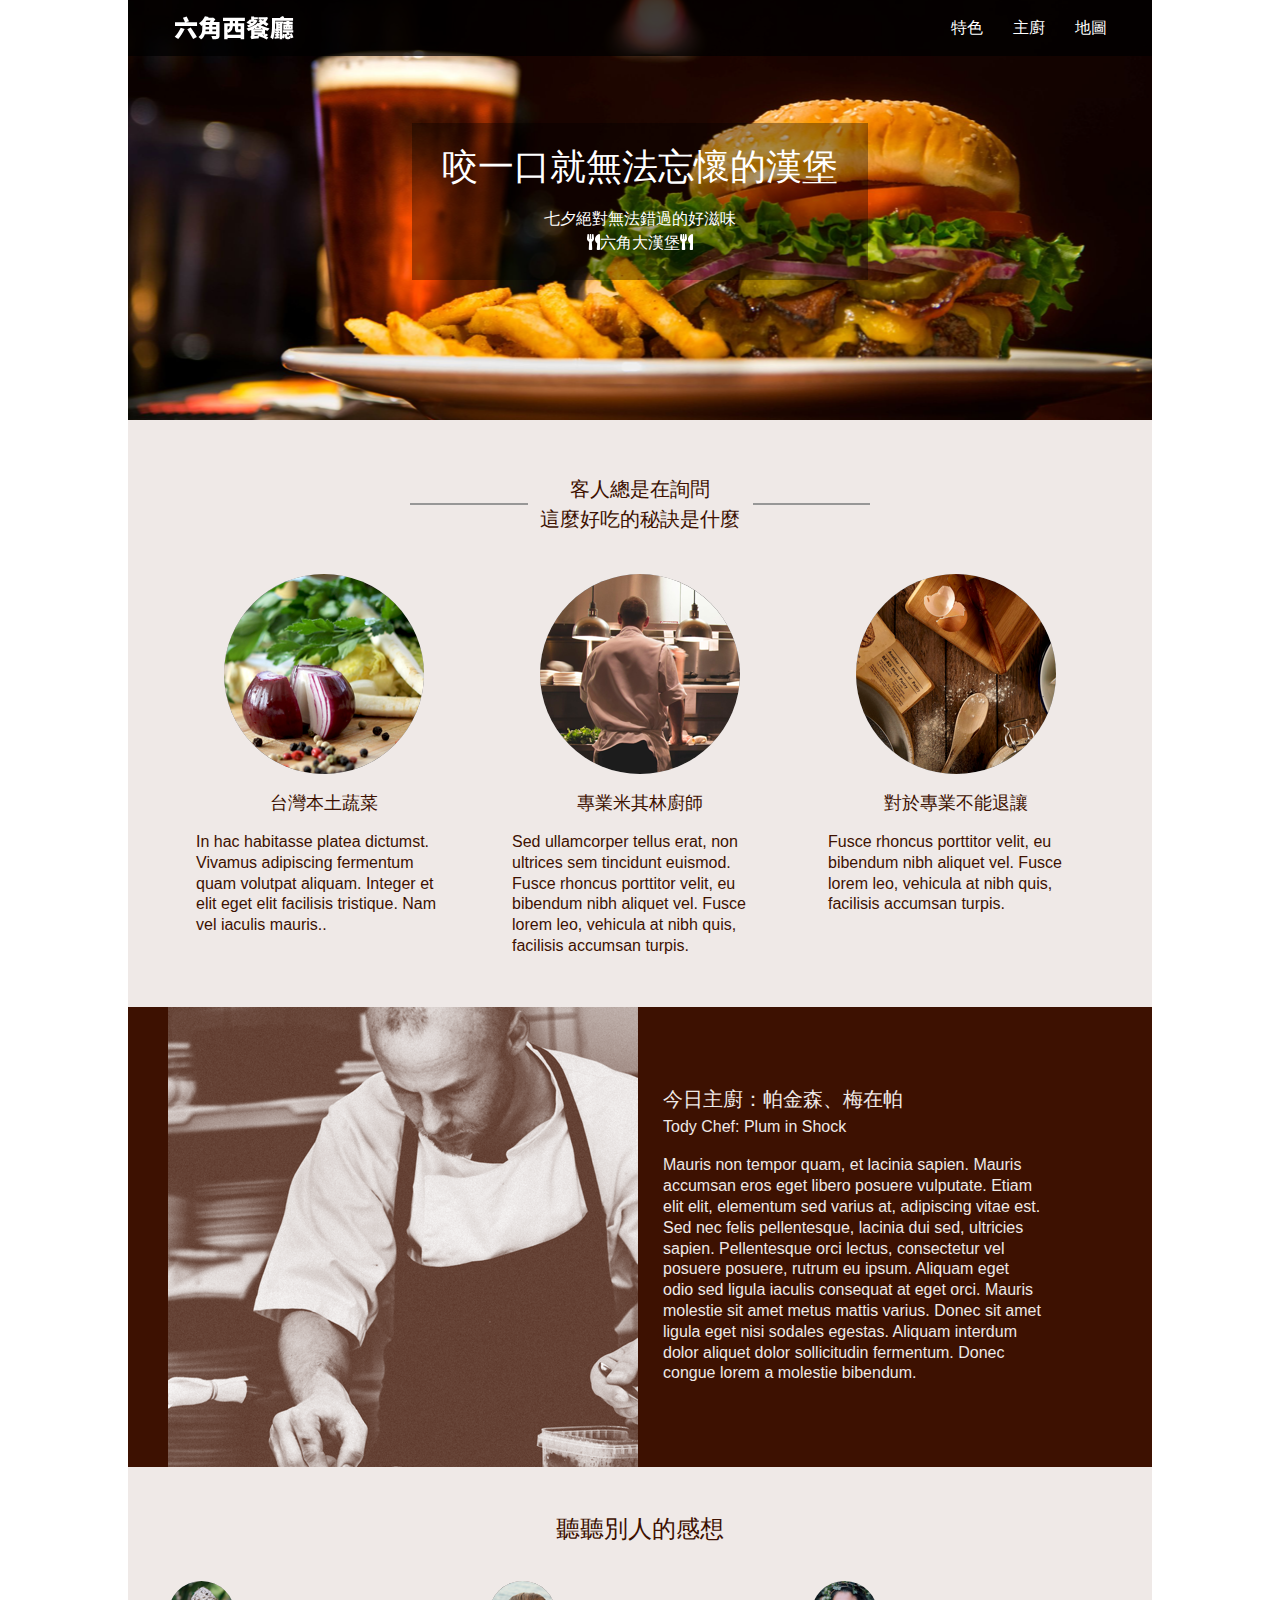
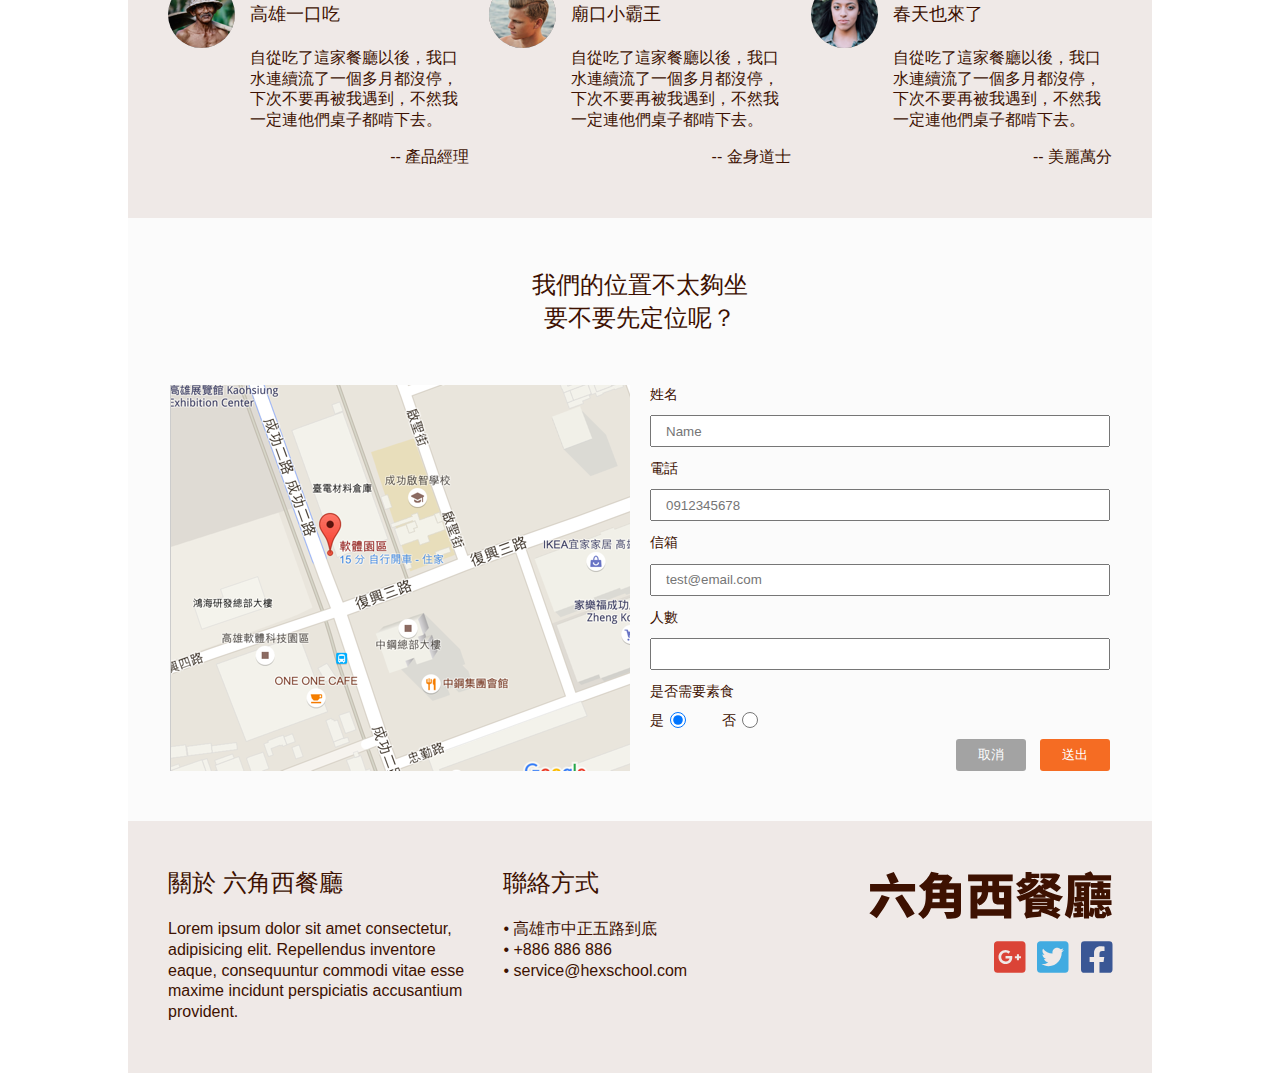
==== index.html @ df0e98da "update index(PC.ver and Tablet.ver)" ====
<!DOCTYPE html>
<html lang="en">
<head>
    <meta charset="UTF-8">
    <meta http-equiv="X-UA-Compatible" content="IE=edge">
    <meta name="viewport" content="width=device-width, initial-scale=1.0">
    <title>六角西餐廳(RWD work)</title>
    <link rel="stylesheet" href="css/all.css">
    <script src="js/all.min.js"></script>
    <script src="js/jquery-3.1.1.min.js"></script>
    <script src="js/all.js"></script>
</head>
<body>
    <div class="wrap">
        <div class="header">
            <div class="nav">
                <h1 class="logo"><a href="#">六角西餐廳</a></h1>
                <ul class="menu">
                    <li><a href="#f">特色</a></li>
                    <li><a href="#c">主廚</a></li>
                    <li><a href="#m">地圖</a></li>
                </ul>
                <a class="showmenu" href="#"><i class="fas fa-bars"></i></a>
            </div>
            <div class="contain">
                <div>
                    <h2>咬一口就無法忘懷的漢堡</h2>
                    <p>
                        七夕絕對無法錯過的好滋味<br>
                        <i class="fas fa-utensils"></i>六角大漢堡<i class="fas fa-utensils"></i>
                    </p>
                </div>
            </div>
        </div>
        <div class="main">
            <div id="f" class="feature">
                <hr class="hr_l">
                <hr class="hr_s">
                <h3>客人總是在詢問<br>這麼好吃的秘訣是什麼</h3>
                <ul>
                    <li>
                        <img src="images/feature_1.png" alt="台灣本土蔬菜">
                        <h4>台灣本土蔬菜</h4>
                        <p>In hac habitasse platea dictumst. Vivamus adipiscing fermentum quam volutpat aliquam. Integer et elit eget elit facilisis tristique. Nam vel iaculis mauris..</p>
                    </li>
                    <li>
                        <img src="images/feature_2.png" alt="專業米其林廚師">
                        <h4>專業米其林廚師</h4>
                        <p>Sed ullamcorper tellus erat, non ultrices sem tincidunt euismod. Fusce rhoncus porttitor velit, eu bibendum nibh aliquet vel. Fusce lorem leo, vehicula at nibh quis, facilisis accumsan turpis.</p>
                    </li>
                    <li>
                        <img src="images/feature_3.png" alt="對於專業不能退讓">
                        <h4>對於專業不能退讓</h4>
                        <p>Fusce rhoncus porttitor velit, eu bibendum nibh aliquet vel. Fusce lorem leo, vehicula at nibh quis, facilisis accumsan turpis.</p>
                    </li>
                </ul>
            </div>
            <div id="c" class="chef">
                <div class="chef_pic">
                    chef pic
                    <!-- <img src="images/main_chef_brown.png" alt=""> -->
                </div>
                <div class="chef_intro">
                    <h3>今日主廚：帕金森、梅在帕</h3>
                    <h4>Tody Chef: Plum in Shock</h4>
                    <p>Mauris non tempor quam, et lacinia sapien. Mauris accumsan eros eget libero posuere vulputate. Etiam elit elit, elementum sed varius at, adipiscing vitae est. Sed nec felis pellentesque, lacinia dui sed, ultricies sapien. Pellentesque orci lectus, consectetur vel posuere posuere, rutrum eu ipsum. Aliquam eget odio sed ligula iaculis consequat at eget orci. Mauris molestie sit amet metus mattis varius. Donec sit amet ligula eget nisi sodales egestas. Aliquam interdum dolor aliquet dolor sollicitudin fermentum. Donec congue lorem a molestie bibendum.</p>
                </div>
            </div>
            <div class="customer">
                <h3>聽聽別人的感想</h3>
                <ul>
                    <li>
                        <!-- <div><img src="images/avatar_1.png" alt=""></div> -->
                        <div class="c1">customer1</div>
                        <div class="c_exp">
                            <p>高雄一口吃</p>
                            <p>自從吃了這家餐廳以後，我口水連續流了一個多月都沒停，下次不要再被我遇到，不然我一定連他們桌子都啃下去。</p>
                            <p> -- 產品經理</p>
                        </div>
                    </li>
                    <li>
                        <!-- <div><img src="images/avatar_2.png" alt=""></div> -->
                        <div class="c2">customer1</div>
                        <div class="c_exp">
                            <p>廟口小霸王</p>
                            <p>自從吃了這家餐廳以後，我口水連續流了一個多月都沒停，下次不要再被我遇到，不然我一定連他們桌子都啃下去。</p>
                            <p> -- 金身道士</p>
                        </div>
                    </li>
                    <li>
                        <!-- <div><img src="images/avatar_3.png" alt=""></div> -->
                        <div class="c3">customer1</div>
                        <div class="c_exp">
                            <p>春天也來了</p>
                            <p>自從吃了這家餐廳以後，我口水連續流了一個多月都沒停，下次不要再被我遇到，不然我一定連他們桌子都啃下去。</p>
                            <p> -- 美麗萬分</p>
                        </div>
                    </li>
                </ul>
            </div>
            <div id="m" class="reservation">
                <h3>我們的位置不太夠坐<br>要不要先定位呢？</h3>
                <div>
                    <div class="map">
                        <!-- <img src="images/Map.png" alt="Map"> -->
                    </div>
                    <div class="re_info">
                        <p>姓名</p><input type="text" placeholder="Name">
                        <p>電話</p><input type="tel" placeholder="0912345678">
                        <p>信箱</p><input type="email" placeholder="test@email.com">
                        <p>人數</p><input type="number"> 
                        <p>是否需要素食</p>
                        <div class="y_n">
                            <span>是</span><input type="radio" name="veget" id="y" checked>
                            <span>否</span><input type="radio" name="veget" id="n">
                        </div>
                        <div class="sum">
                            <input class="cancel" type="button" value="取消">
                            <input class="send" type="button" value="送出">
                        </div>
                    </div>
                </div>
                
                
            </div>
        </div>
        <div class="footer">
            <div class="info">
                <div>
                    <h3>關於 六角西餐廳</h3>
                    <p>Lorem ipsum dolor sit amet consectetur, adipisicing elit. Repellendus inventore eaque, consequuntur commodi vitae esse maxime incidunt perspiciatis accusantium provident.</p>
                </div>
                <div>
                    <h3>聯絡方式</h3>
                    <p>
                        •	高雄市中正五路到底<br>
                        •	+886 886 886<br>
                        •	service@hexschool.com
                    </p>
                </div>
            </div>
            <div>
                <h2><a href="#">六角西餐廳</a></h2>
                <ul class="social">
                    <li class="gplus"><a href="#"><i class="fab fa-google-plus-square"></i></a></li>
                    <li class="twitter"><a href="#"><i class="fab fa-twitter-square"></i></a></li>
                    <li class="facebook"><a href="#"><i class="fab fa-facebook-square"></i></a></li>
                </ul>
            </div>
        </div>
    </div>
</body>
</html>
---- css/all.css ----
/* reset css */
/* http://meyerweb.com/eric/tools/css/reset/ 
   v2.0 | 20110126
   License: none (public domain)
*/

html, body, div, span, applet, object, iframe,
h1, h2, h3, h4, h5, h6, p, blockquote, pre,
a, abbr, acronym, address, big, cite, code,
del, dfn, em, img, ins, kbd, q, s, samp,
small, strike, strong, sub, sup, tt, var,
b, u, i, center,
dl, dt, dd, ol, ul, li,
fieldset, form, label, legend,
table, caption, tbody, tfoot, thead, tr, th, td,
article, aside, canvas, details, embed, 
figure, figcaption, footer, header, hgroup, 
menu, nav, output, ruby, section, summary,
time, mark, audio, video {
	margin: 0;
	padding: 0;
	border: 0;
	font-size: 100%;
	font: inherit;
	vertical-align: baseline;
}
/* HTML5 display-role reset for older browsers */
article, aside, details, figcaption, figure, 
footer, header, hgroup, menu, nav, section {
	display: block;
}
body {
	line-height: 1;
}
ol, ul {
	list-style: none;
}
blockquote, q {
	quotes: none;
}
blockquote:before, blockquote:after,
q:before, q:after {
	content: '';
	content: none;
}
table {
	border-collapse: collapse;
	border-spacing: 0;
}
a{
	text-decoration: none;
}
/* rwd img css，可當作是 CSS Reset 其中一個 */

img{
  max-width: 100%;
  height: auto;
}

/* 全域 border box */

*,*::before,*::after{
  box-sizing: border-box;
}
/* .container{
	max-width: 1000px;
	padding-right: 15px;
	padding-left: 15px;
	margin: 0 auto;
} */
.wrap{
    max-width: 1024px;
    margin: 0 auto;
    font-family: Microsoft JhengHei, arial, helvetica, sans-serif;
    font-size: 16px;
    /* font-weight: bold; */
    color: #3D1101;;
}

p{
    line-height: 1.3;
}
/* CSS Reset end */

/* header */
.header{
    height: 420px;
    background: url(../images/header_desktop.png);
    background-position: center center;
    background-repeat: no-repeat;
}
.nav{
    background: rgba(0,0,0,0.75);
    display: flex;
    justify-content: space-between;
    align-items: center;
    padding: 0 30px;
    margin-bottom: 67px;
}

.logo a{
    display: block;
    width: 120px;
    height: 24px;
    margin: 16px;
    background: url(../images/logo_w@svg.svg);
    background-size: contain;
    text-indent: 101%;
    white-space: nowrap;
    overflow: hidden;
}

.menu{
    display: flex;
    /* flex-wrap: wrap; */
}
.menu li a{
    display: block;
    color: #FFFFFF;
    padding: 20px 15px;
}
/* 隱藏下拉式選單 */
.showmenu{
    font-size: 24px;
    padding: 0px 20px;
    display: none;
}
@media (max-width:768px){
    .nav{
        padding: 0;
    }
}

@media (max-width:767px) {
    .menu{
        /* 隱藏選單 */
        max-height: 0px;
        overflow: hidden;
        z-index: 100;
        flex-direction: column;
        text-align: right;
        position: absolute;
        top: 54px;
        left: 0;
        right: 0;
        background: #0a0a0a;
        transition: max-height 1s;
    }
    .menu li{
        border-bottom: 1px dashed #FFFFFF;
    }
    .menu li a:hover{
        background-color: rgba(255,0,0,0.3);
    }
    .menu li a:active{
        background-color: rgba(255,0,0,0.8);
    }
    .showmenu{
        display: block;
        color: #FFFFFF;
    }
    .menu-show .menu{
        max-height: 500px;
    }

}
.contain{
    /* width: 100%; */
    /* height: 366px; */
    display: flex;
    /* flex-wrap: wrap; */
    justify-content: center;
    align-items: center;
    color: #FFFFFF;
    /* background: rgba(0,0,0,0.35); */
    /* margin: 0 auto; */
}
.contain div{
    background: rgba(0,0,0,0.35);
    padding: 20px 30px;
}

.contain h2{
    font-size: 36px;
    padding: 6px 0;
    margin-bottom: 16px;
}
.contain p{
    text-align: center;
    line-height: 1.5;
    /* font-size: 16px; */
    margin-bottom: 5px;
}
/* .contain p img{
    width: 13px;
    height: 16px;
} */


/* main */
html{
    scroll-behavior: smooth;
}

.feature{
    background-color: #efe9e7;
    padding: 50px 0;
}
.feature h3{
    width: 225px;
    font-size: 20px;
    text-align: center;
    line-height: 1.5;
    margin: 0 auto 40px auto;
}
.feature .hr_l{
    background-color: #979797;
    height: 2px;
    border: none;
    position: relative;
    top: 33px;
    width: 460px;
    margin: 0 auto;
}
.feature .hr_s{
    background-color: #efe9e7;
    height: 2px;
    border: none;
    position: relative;
    top: 31px;
    width: 225px;
    margin: 0 auto;
}
.feature ul{
    display: flex;
    justify-content: center;
}

.feature li{
    display: flex;
    flex-wrap: wrap;
    justify-content: center;
    align-content: flex-start;
    max-width: 25%;
    /* height: 380px; */
    margin: 0 30px;
}

.feature li img{
    /* width: 200px; */
    /* height: 200px; */
    border-radius: 50%;
    margin-bottom: 20px;
}

.feature h4{
    font-size: 18px;
    margin-bottom: 20px;
}

.chef{
    background-color: #3d1101;
    color: #efe9e7;
    display: flex;
    align-items: center;
    /* justify-content: center; */
    padding: 0 40px;
}
.chef_pic{
    background-image: url(../images/main_chef_brown.png);
    background-repeat: no-repeat;
    background-position: right;
    /* background-size: contain; */
    /* display: block; */
    /* max-width: 470px; */
    width: 470px;
    height: 460px;
    margin-right: 25px;
    text-indent: 101%;
    white-space: nowrap;
    overflow: hidden;
}

.chef_intro{
    display: flex;
    flex-wrap: wrap;
    /* justify-content: center; */
    align-content: center;
    /* margin-right: 40px; */
    width: 380px;
    /* padding: 80px 0 80px 30px; */
}

.chef h3{
    font-size: 20px;
    margin-bottom: 10px;
}
.chef h4{
    margin-bottom: 20px;
}

@media (max-width:768px) {
    .chef{
        padding: 0 30px 0 10px;
    }
}

.customer{
    background-color: #efe9e7;
    padding: 50px 30px;
}
.customer h3{
    font-size: 24px;
    text-align: center;
    margin-bottom: 40px;
}
.customer ul{
    display: flex;
    justify-content: center;
}
.customer li{
    display: flex;
    align-items: baseline;
    /* justify-content: center; */
    /* width: 33.33%; */
    /* flex: 1; */
    /* margin-right: 10px; */
    margin: 0 10px;
}

.customer .c1, .customer .c2, .customer .c3{
    background-repeat: no-repeat;
    flex: 0 0;
    flex-basis: 67px;
    line-height: 67px;
    border-radius: 50%;
    text-indent: 101%;
    white-space: nowrap;
    overflow: hidden;
    margin-right: 15px;
}
.c1{
    background-image: url(../images/avatar_1.png);
}
.c2{
    background-image: url(../images/avatar_2.png);
}
.c3{
    background-image: url(../images/avatar_3.png);
}

.customer .c_exp{
    flex-grow: 1;
}
.c_exp p:nth-child(1){
    line-height: 67px;
    font-size: 18px;
}
.c_exp p:nth-child(2){
    margin-bottom: 16px;
}
.c_exp p:nth-child(3){
    text-align: right;
}
/* .customer li img{
    border-radius: 50%;
    display: block;
} */

@media (max-width:768px){
    .customer{
        padding: 50px 0;
    }
}

.reservation{
    background-color: rgba(250,250,250,0.7);
    padding: 50px 10px;
}
.reservation h3{
    font-size: 24px;
    text-align: center;
    line-height: 1.4;
    margin-bottom: 50px;
}
.reservation>div{
    display: flex;
    justify-content: center;
    font-size: 14px;
}
.map{
    background-image: url(../images/Map.png);
    background-repeat: no-repeat;
    background-position: left;
    flex-basis: 460px;
    /* width: 460px; */
    height: 386px;
    margin-right: 20px;
    text-indent: 101%;
    white-space: nowrap;
    overflow: hidden;
}
.re_info{
    flex-basis: 460px;
    position: relative;
}
.re_info p{
    margin-bottom: 12px;
}
input[type="text"],input[type="tel"],input[type="email"],input[type="number"]{
    width: 100%;
    height: 32px;
    padding-left: 14px;
    margin-bottom: 12px;
}
.y_n{
    display: flex;
    align-items: center;
}
input[type="radio"]{
    width: 16px;
    height: 16px;
    margin: 0 36px 0 6px;
}
.sum{
    position: absolute;
    bottom: 0;
    right: 0;
    text-align: right;
}
.sum input{
    width: 70px;
    height: 32px;
    color: #FFFFFF;
    border-radius: 3px;
    border: 0px;
    margin-left: 10px;
}
.sum .cancel{
    background: rgba(0,0,0,0.35);
}
.sum .send{
    background: #F56C23;
}
.sum .cancel:active{
    background: rgba(0,0,0,0.7);
}
.sum .send:active{
    background: #d40000;
}





/* footer */
.footer{
    display: flex;
    justify-content: space-between;
    align-items: flex-start;
    background-color: #efe9e7;
    /* height: 50px; */
    padding: 50px 40px;
}

.info{
    display: flex;
    /* justify-content: flex-start; */
}
.info div{
    max-width: 45%;
    margin-right: 20px;
}
.info h3{
    font-size: 24px;
    margin-bottom: 24px;
}


.footer h2 a{
    display: block;
    background-image: url(../images/logo_l@svg.svg);
    width: 243px;
    height: 48px;
    margin-bottom: 20px;
    text-indent: 101%;
    white-space: nowrap;
    overflow: hidden;
}

.social{
    display: flex;
    justify-content: flex-end;
    font-size: 36px;
}

.social a{
    display: block;
}
.social .gplus a{
    color: #DB4437;
    margin-right: 12px;
}
.social .twitter a{
    color: #41abe1;
    margin-right: 12px;
}
.social .facebook a{
    color: #3a5795;
}
@media (max-width:768px){
    .footer{
        padding: 50px 10px;
    }
}
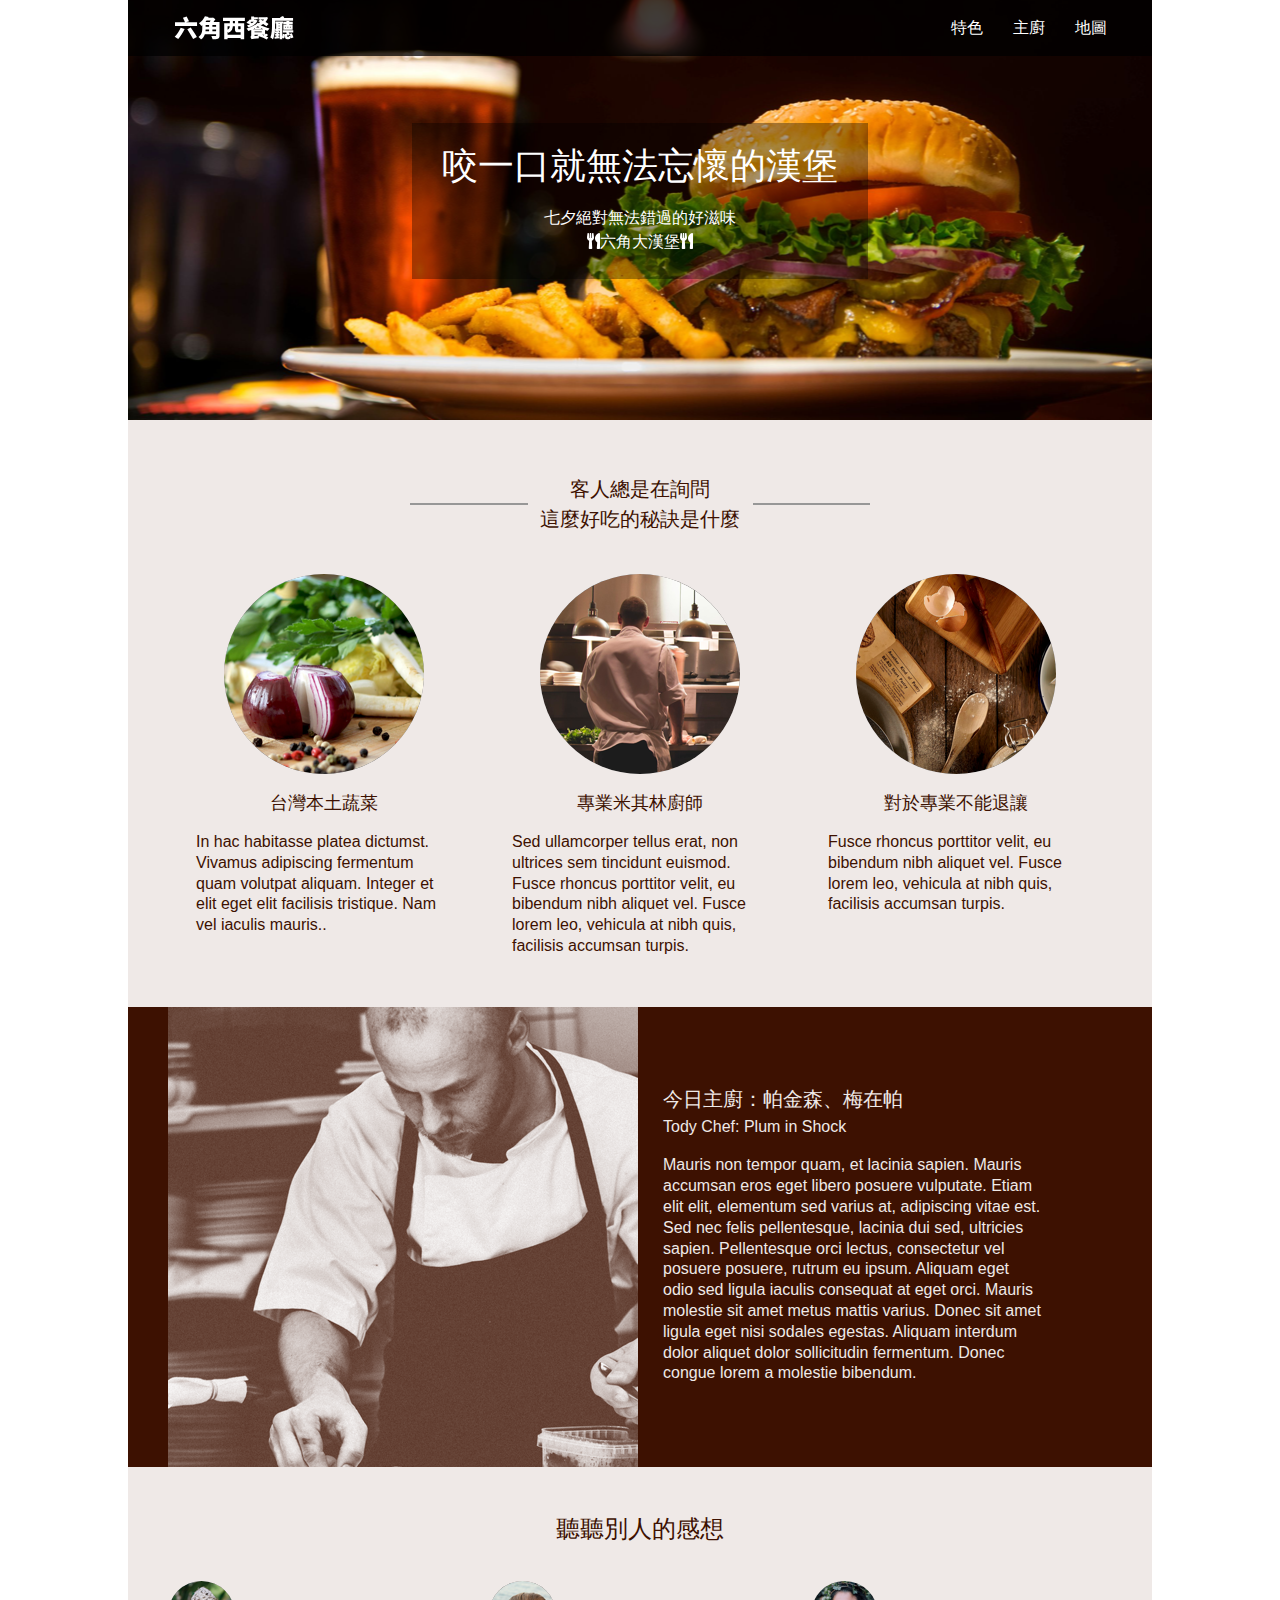
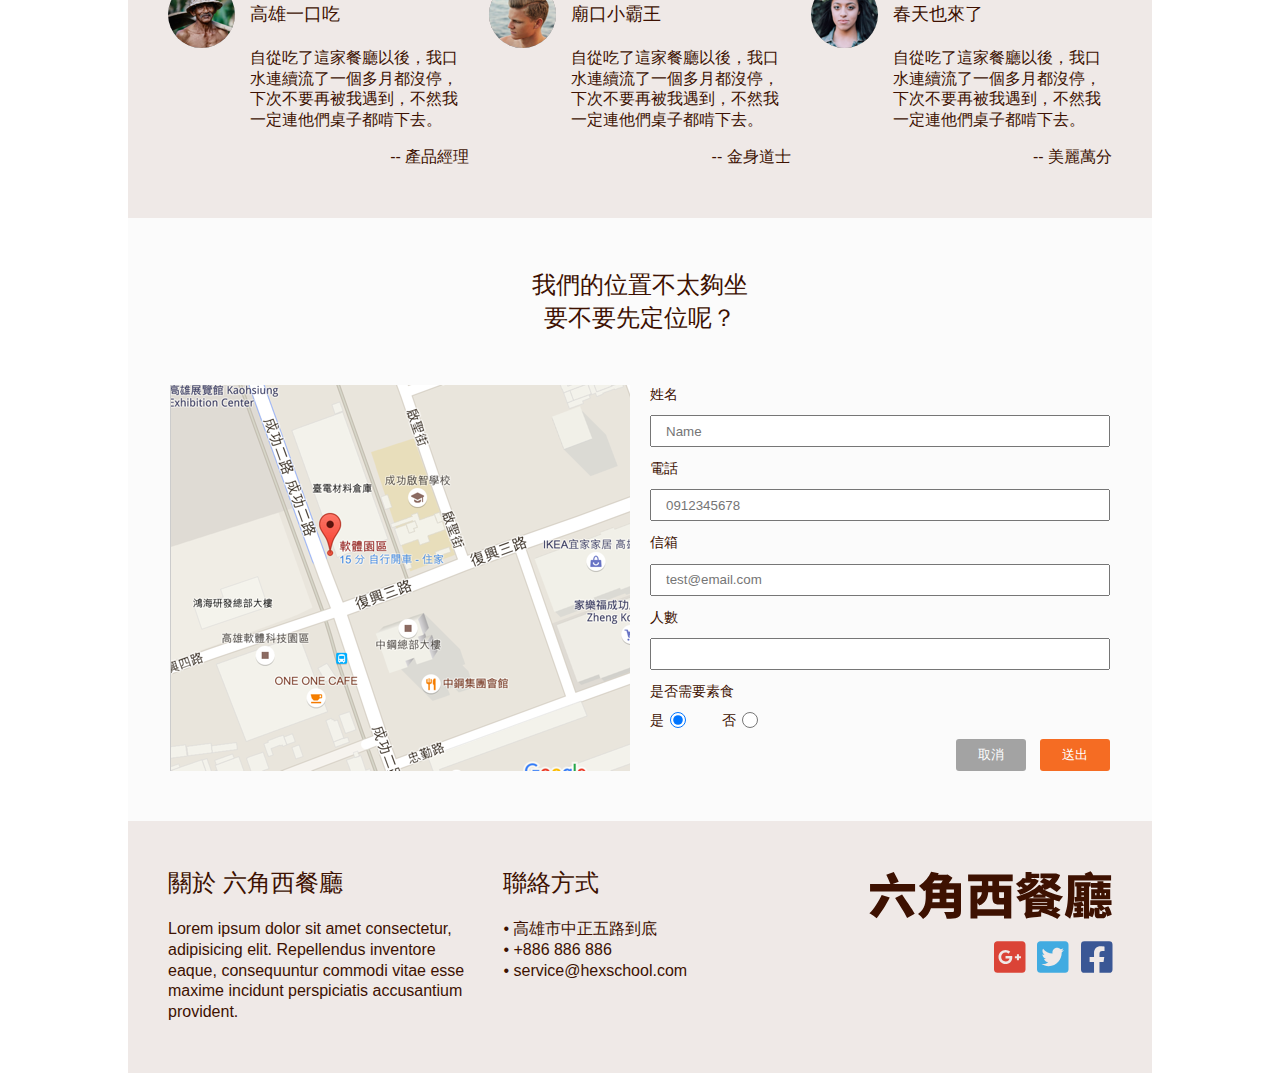
==== commit c19b3a68: "update index(SmartPhone.ver)" ====
--- a/index.html
+++ b/index.html
@@ -20,11 +20,12 @@
                     <li><a href="#c">主廚</a></li>
                     <li><a href="#m">地圖</a></li>
                 </ul>
-                <a class="showmenu" href="#"><i class="fas fa-bars"></i></a>
+                <a class="hamburger" href="#"><i class="fas fa-bars"></i></a>
+                <!-- <i class="fas fa-chevron-down"></i> -->
             </div>
             <div class="contain">
                 <div>
-                    <h2>咬一口就無法忘懷的漢堡</h2>
+                    <h2>咬一口就<br>無法忘懷的漢堡</h2>
                     <p>
                         七夕絕對無法錯過的好滋味<br>
                         <i class="fas fa-utensils"></i>六角大漢堡<i class="fas fa-utensils"></i>
--- a/css/all.css
+++ b/css/all.css
@@ -51,36 +51,29 @@
 	text-decoration: none;
 }
 /* rwd img css，可當作是 CSS Reset 其中一個 */
-
 img{
   max-width: 100%;
   height: auto;
 }
-
 /* 全域 border box */
-
 *,*::before,*::after{
   box-sizing: border-box;
 }
-/* .container{
-	max-width: 1000px;
-	padding-right: 15px;
-	padding-left: 15px;
-	margin: 0 auto;
-} */
+/* reset css end */
+
+
+/* common */
 .wrap{
     max-width: 1024px;
     margin: 0 auto;
     font-family: Microsoft JhengHei, arial, helvetica, sans-serif;
     font-size: 16px;
-    /* font-weight: bold; */
     color: #3D1101;;
 }
-
 p{
     line-height: 1.3;
 }
-/* CSS Reset end */
+
 
 /* header */
 .header{
@@ -112,7 +105,6 @@
 
 .menu{
     display: flex;
-    /* flex-wrap: wrap; */
 }
 .menu li a{
     display: block;
@@ -120,7 +112,7 @@
     padding: 20px 15px;
 }
 /* 隱藏下拉式選單 */
-.showmenu{
+.hamburger{
     font-size: 24px;
     padding: 0px 20px;
     display: none;
@@ -155,7 +147,7 @@
     .menu li a:active{
         background-color: rgba(255,0,0,0.8);
     }
-    .showmenu{
+    .hamburger{
         display: block;
         color: #FFFFFF;
     }
@@ -165,36 +157,50 @@
 
 }
 .contain{
-    /* width: 100%; */
-    /* height: 366px; */
-    display: flex;
-    /* flex-wrap: wrap; */
+    display: flex;
     justify-content: center;
-    align-items: center;
     color: #FFFFFF;
-    /* background: rgba(0,0,0,0.35); */
-    /* margin: 0 auto; */
-}
-.contain div{
+}
+.contain>div{
     background: rgba(0,0,0,0.35);
     padding: 20px 30px;
 }
 
 .contain h2{
     font-size: 36px;
-    padding: 6px 0;
     margin-bottom: 16px;
+    text-align: center;
+    line-height: 1.3;
+}
+.contain h2 br{
+    display: none;
 }
 .contain p{
     text-align: center;
     line-height: 1.5;
-    /* font-size: 16px; */
     margin-bottom: 5px;
 }
-/* .contain p img{
-    width: 13px;
-    height: 16px;
-} */
+
+@media (max-width: 569px) {
+    .header{
+        background: url(../images/header_mobile.png);
+    }
+    .contain>div{
+        padding: 20px 6px;
+        margin: 0 10px;
+    }
+}
+@media (max-width: 450px) {
+    .contain h2 br{
+        display: block;
+    }
+}
+@media (max-width: 320px) {
+    .header{
+        background-position-x: -110px;
+        background-repeat: no-repeat;
+    }
+}
 
 
 /* main */
@@ -207,11 +213,10 @@
     padding: 50px 0;
 }
 .feature h3{
-    width: 225px;
     font-size: 20px;
     text-align: center;
     line-height: 1.5;
-    margin: 0 auto 40px auto;
+    margin-bottom: 40px;
 }
 .feature .hr_l{
     background-color: #979797;
@@ -231,6 +236,7 @@
     width: 225px;
     margin: 0 auto;
 }
+
 .feature ul{
     display: flex;
     justify-content: center;
@@ -242,13 +248,10 @@
     justify-content: center;
     align-content: flex-start;
     max-width: 25%;
-    /* height: 380px; */
     margin: 0 30px;
 }
 
 .feature li img{
-    /* width: 200px; */
-    /* height: 200px; */
     border-radius: 50%;
     margin-bottom: 20px;
 }
@@ -258,21 +261,38 @@
     margin-bottom: 20px;
 }
 
+@media (max-width: 767px) {
+    .feature h3{
+        margin-bottom: 15px;
+    }
+    .feature hr{
+        display: none;
+    }
+    .feature ul{
+        flex-wrap: wrap;
+    }
+    .feature li{
+        max-width: 100%;
+        flex-direction: column;
+        align-items: center;
+        margin: 15px 30px;
+    }
+    .feature img{
+        width: 200px;
+        height: 200px;
+    };
+}
+
 .chef{
     background-color: #3d1101;
     color: #efe9e7;
     display: flex;
-    align-items: center;
-    /* justify-content: center; */
     padding: 0 40px;
 }
 .chef_pic{
     background-image: url(../images/main_chef_brown.png);
     background-repeat: no-repeat;
     background-position: right;
-    /* background-size: contain; */
-    /* display: block; */
-    /* max-width: 470px; */
     width: 470px;
     height: 460px;
     margin-right: 25px;
@@ -284,11 +304,8 @@
 .chef_intro{
     display: flex;
     flex-wrap: wrap;
-    /* justify-content: center; */
     align-content: center;
-    /* margin-right: 40px; */
     width: 380px;
-    /* padding: 80px 0 80px 30px; */
 }
 
 .chef h3{
@@ -302,6 +319,20 @@
 @media (max-width:768px) {
     .chef{
         padding: 0 30px 0 10px;
+    }
+}
+@media (max-width: 767px) {
+    .chef{
+        flex-wrap: wrap;
+        justify-content: center;
+        padding: 0;
+    }
+    .chef_pic{
+        margin-right: 0;
+    }
+    .chef_intro{
+        width: 100%;
+        padding: 30px;
     }
 }
 
@@ -321,10 +352,6 @@
 .customer li{
     display: flex;
     align-items: baseline;
-    /* justify-content: center; */
-    /* width: 33.33%; */
-    /* flex: 1; */
-    /* margin-right: 10px; */
     margin: 0 10px;
 }
 
@@ -362,14 +389,20 @@
 .c_exp p:nth-child(3){
     text-align: right;
 }
-/* .customer li img{
-    border-radius: 50%;
-    display: block;
-} */
-
 @media (max-width:768px){
     .customer{
         padding: 50px 0;
+    }
+}
+@media (max-width: 767px) {
+    .customer{
+        padding: 50px 0 20px 0;
+    }
+    .customer ul{
+        flex-wrap: wrap;
+    }
+    .customer li{
+        margin-bottom: 30px;
     }
 }
 
@@ -448,24 +481,29 @@
 .sum .send:active{
     background: #d40000;
 }
-
-
-
+@media (max-width: 767px) {
+    .reservation>div{
+        flex-wrap: wrap;
+    }
+    .map{
+        margin-right: 0;
+        margin-bottom: 30px;
+    }
+    .re_info{
+        height: 400px;
+    }
+}
 
 
 /* footer */
 .footer{
     display: flex;
     justify-content: space-between;
-    align-items: flex-start;
     background-color: #efe9e7;
-    /* height: 50px; */
     padding: 50px 40px;
 }
-
 .info{
     display: flex;
-    /* justify-content: flex-start; */
 }
 .info div{
     max-width: 45%;
@@ -475,7 +513,6 @@
     font-size: 24px;
     margin-bottom: 24px;
 }
-
 
 .footer h2 a{
     display: block;
@@ -508,8 +545,26 @@
 .social .facebook a{
     color: #3a5795;
 }
+
 @media (max-width:768px){
     .footer{
         padding: 50px 10px;
     }
+}
+@media (max-width: 767px) {
+    .footer{
+        flex-wrap: wrap;
+        justify-content: flex-end;
+    }
+    .info{
+        flex-wrap: wrap;
+    }
+    .info div{
+        max-width: 100%;
+        margin-right: 0px;
+        margin-bottom: 30px;
+    }
+    .info h3{
+        margin-bottom: 16px;
+    }
 }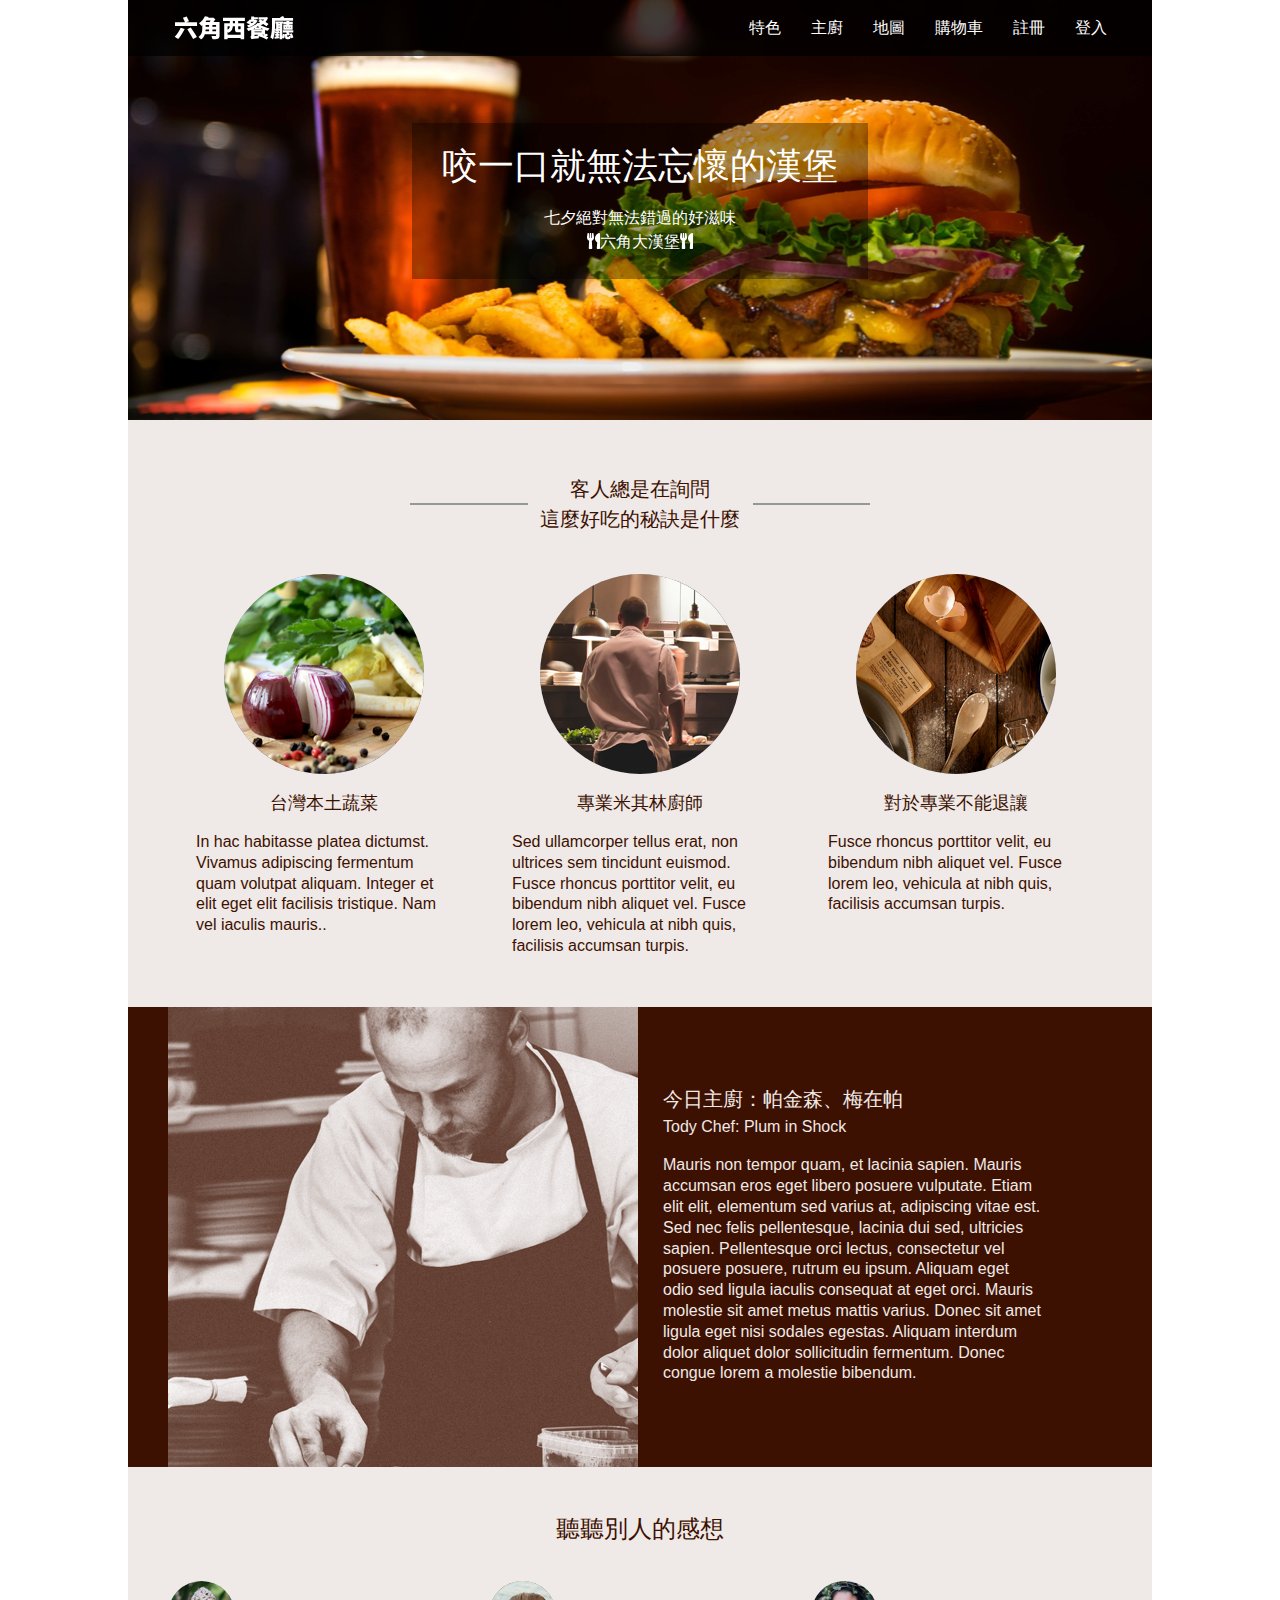
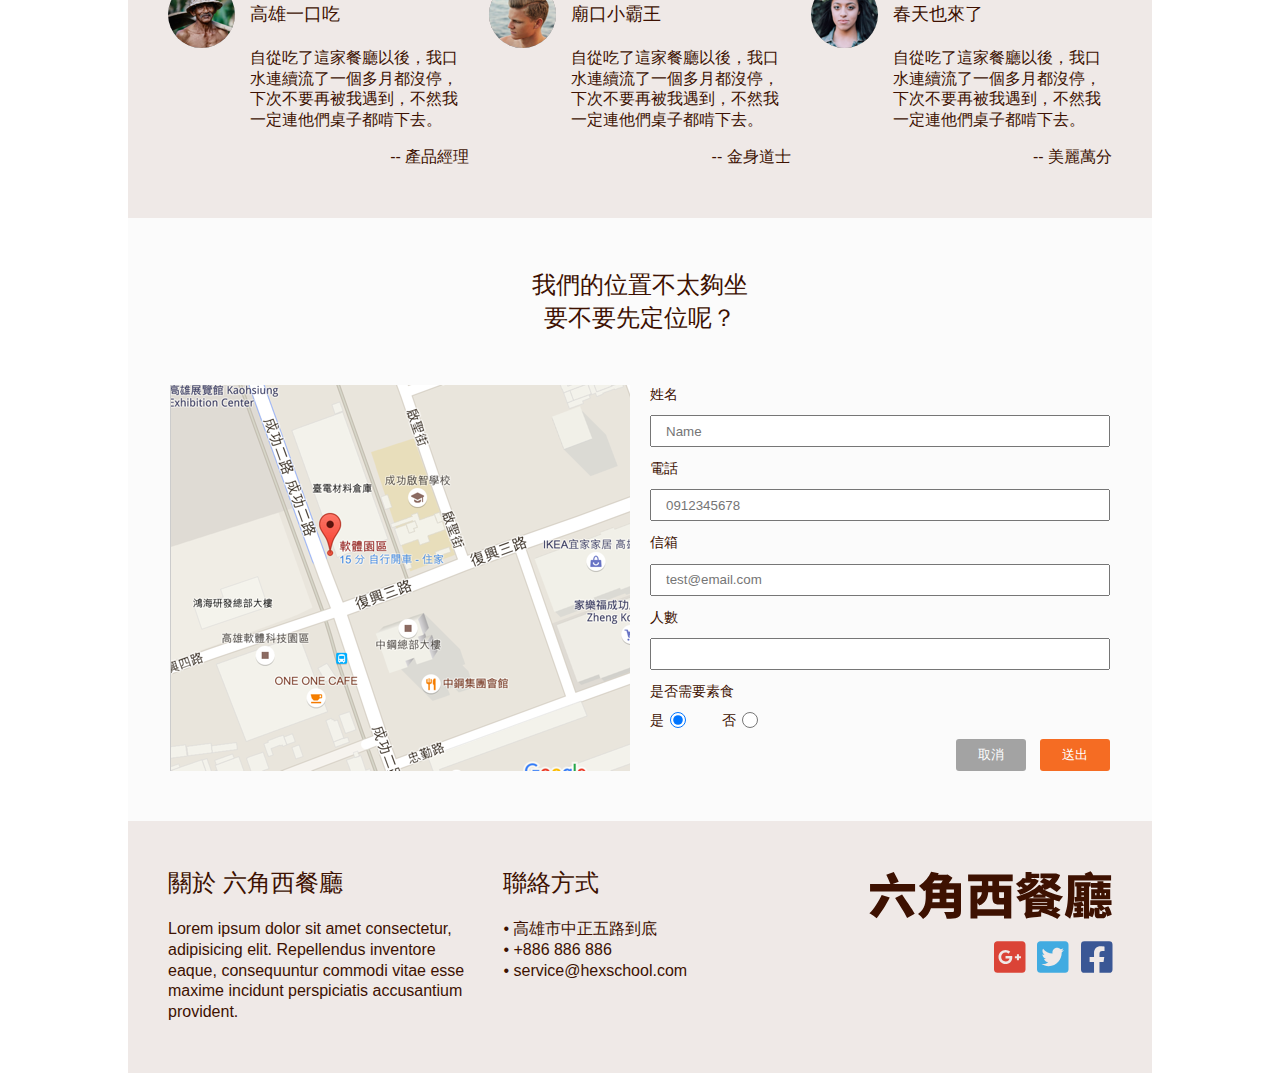
==== commit 52b11732: "add login.html" ====
--- a/index.html
+++ b/index.html
@@ -19,6 +19,9 @@
                     <li><a href="#f">特色</a></li>
                     <li><a href="#c">主廚</a></li>
                     <li><a href="#m">地圖</a></li>
+                    <li><a href="cart.html">購物車</a></li>
+                    <li><a href="register.html">註冊</a></li>
+                    <li><a href="login.html">登入</a></li>
                 </ul>
                 <a class="hamburger" href="#"><i class="fas fa-bars"></i></a>
                 <!-- <i class="fas fa-chevron-down"></i> -->
--- a/css/all.css
+++ b/css/all.css
@@ -440,7 +440,8 @@
 .re_info p{
     margin-bottom: 12px;
 }
-input[type="text"],input[type="tel"],input[type="email"],input[type="number"]{
+.re_info>input[type="text"], .re_info>input[type="tel"],
+.re_info>input[type="email"], .re_info>input[type="number"]{
     width: 100%;
     height: 32px;
     padding-left: 14px;
@@ -450,7 +451,7 @@
     display: flex;
     align-items: center;
 }
-input[type="radio"]{
+.y_n input[type="radio"]{
     width: 16px;
     height: 16px;
     margin: 0 36px 0 6px;
@@ -567,4 +568,82 @@
     .info h3{
         margin-bottom: 16px;
     }
+}
+
+
+.login{
+    background-color: #efe9e7;
+    padding: 50px 0 10px 0;
+    /* margin: 0 auto; */
+}
+.login>h2{
+    background-image: url(../images/logo_l@svg.svg);
+    width: 243px;
+    height: 48px;
+    margin-bottom: 20px;
+    text-indent: 101%;
+    white-space: nowrap;
+    overflow: hidden;
+    margin: 0 auto 5px auto;
+}
+.login>p{
+    font-size: 20px;
+    font-weight: bold;
+    text-align: center;
+    margin-bottom: 35px;
+}
+
+.login>div{
+    width: 300px;
+    margin: 0 auto;
+    border-top: 3px solid #FF5E45;
+    box-shadow: 3px 3px 4px 0px rgba(0,0,0,0.16);
+    padding: 15px;
+    /* margin-bottom: 10px; */
+}
+.login h3{
+    font-size: 18px;
+    font-weight: bold;
+    text-align: center;
+    /* margin-bottom: 16px; */
+}
+.login>div>p{
+    font-size: 16px;
+    line-height: 1.5;
+    margin-top: 15px;
+}
+.login>div>input{
+    width: 100%;
+    height: 32px;
+    padding-left: 10px;
+}
+.login>div>a{
+    display: block;
+    font-size: 14px;
+    color: #FF5E45;
+    margin-bottom: 30px;
+    line-height: 1.3;
+}
+.login_summit{
+    display: flex;
+    justify-content: space-between;
+}
+.login_summit input{
+    width: 125px;
+    height: 32px;
+    color: #FFFFFF;
+    border-radius: 3px;
+    border: 0px;
+}
+.login_summit .login_cancel{
+    background: rgba(0,0,0,0.35);
+}
+.login_summit .login_send{
+    background: #F56C23;
+}
+.login_summit .login_cancel:active{
+    background: rgba(0,0,0,0.7);
+}
+.login_summit .login_send:active{
+    background: #d40000;
 }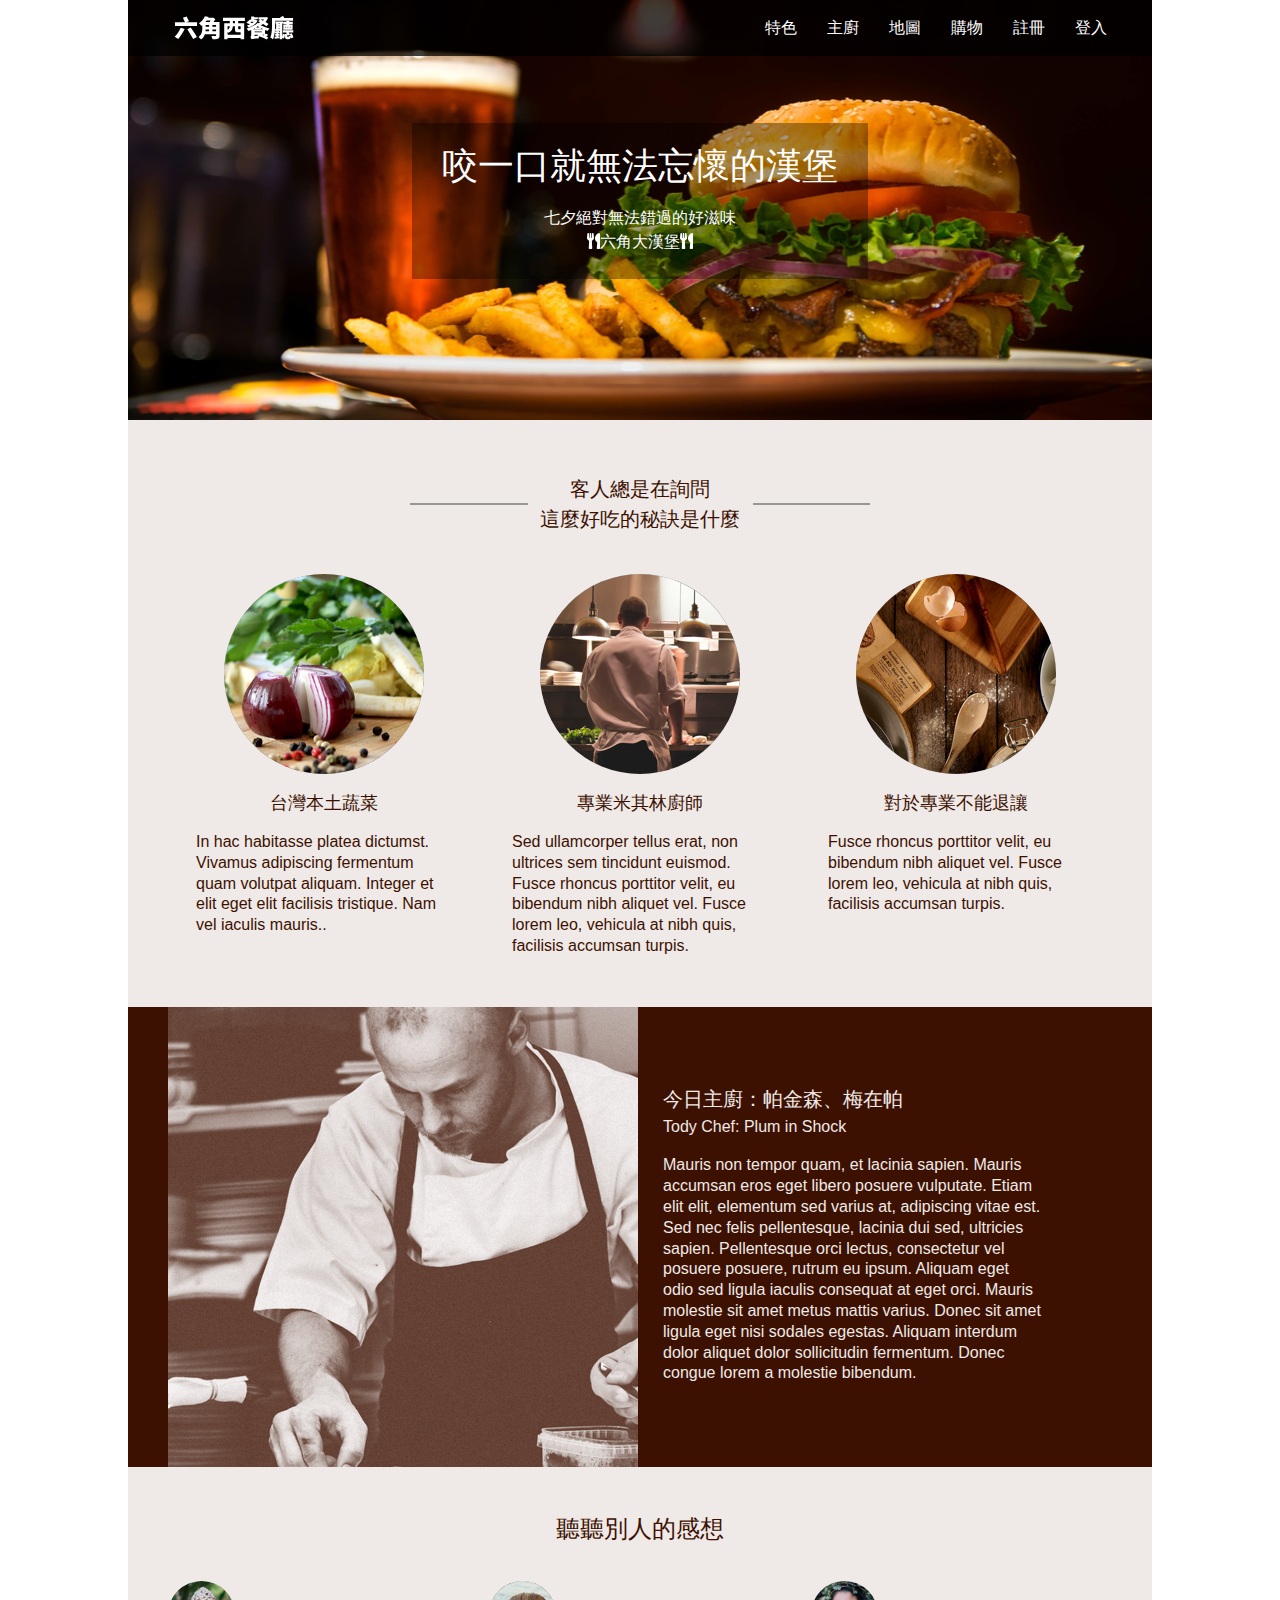
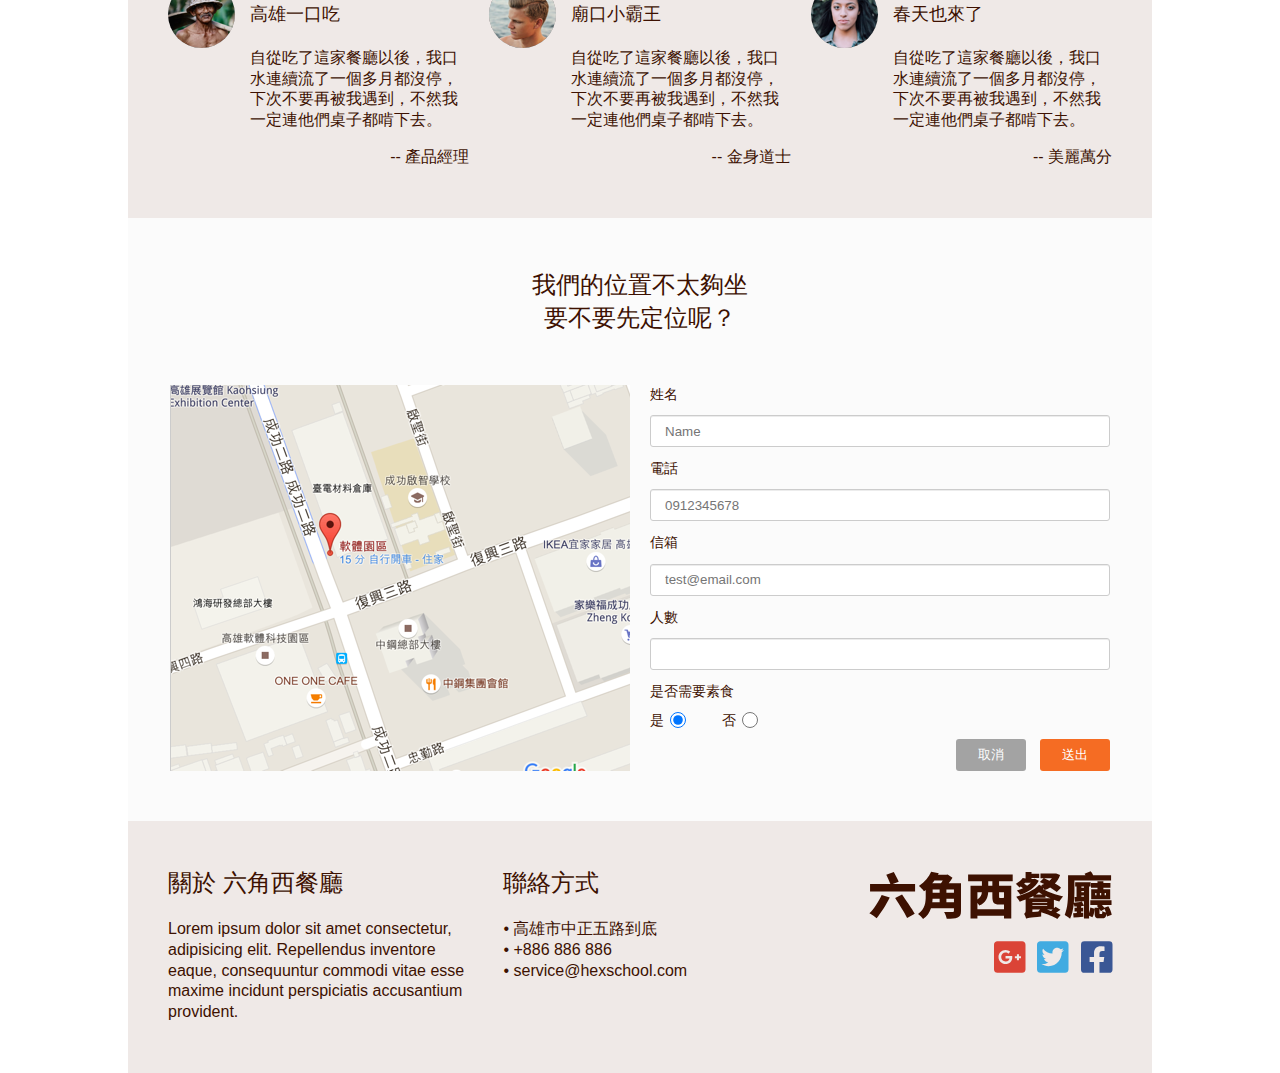
==== commit 731bc6b0: "update all pages" ====
--- a/index.html
+++ b/index.html
@@ -19,7 +19,7 @@
                     <li><a href="#f">特色</a></li>
                     <li><a href="#c">主廚</a></li>
                     <li><a href="#m">地圖</a></li>
-                    <li><a href="cart.html">購物車</a></li>
+                    <li><a href="cart.html">購物</a></li>
                     <li><a href="register.html">註冊</a></li>
                     <li><a href="login.html">登入</a></li>
                 </ul>
--- a/css/all.css
+++ b/css/all.css
@@ -446,6 +446,9 @@
     height: 32px;
     padding-left: 14px;
     margin-bottom: 12px;
+    border: 1px solid #CCCCCC;
+    box-shadow: inset 0px 1px 0px 0px #ECECEC;
+    border-radius: 3px;
 }
 .y_n{
     display: flex;
@@ -580,7 +583,6 @@
     background-image: url(../images/logo_l@svg.svg);
     width: 243px;
     height: 48px;
-    margin-bottom: 20px;
     text-indent: 101%;
     white-space: nowrap;
     overflow: hidden;
@@ -616,6 +618,9 @@
     width: 100%;
     height: 32px;
     padding-left: 10px;
+    border: 1px solid #CCCCCC;
+    box-shadow: inset 0px 1px 0px 0px #ECECEC;
+    border-radius: 3px;
 }
 .login>div>a{
     display: block;
@@ -646,4 +651,358 @@
 }
 .login_summit .login_send:active{
     background: #d40000;
+}
+
+
+.register{
+    background-color: #efe9e7;
+    padding: 50px 0 10px 0;
+    /* margin: 0 auto; */
+}
+.register>h2{
+    background-image: url(../images/logo_l@svg.svg);
+    width: 243px;
+    height: 48px;
+    text-indent: 101%;
+    white-space: nowrap;
+    overflow: hidden;
+    margin: 0 auto 5px auto;
+}
+.register>p{
+    font-size: 20px;
+    font-weight: bold;
+    text-align: center;
+    margin-bottom: 35px;
+}
+.register>div{
+    width: 620px;
+    margin: 0 auto;
+    border-top: 3px solid #FF5E45;
+    box-shadow: 3px 3px 4px 0px rgba(0,0,0,0.16);
+    padding: 15px;
+}
+.register h3{
+    width: 100%;
+    font-size: 18px;
+    font-weight: bold;
+    text-align: center;
+    margin-bottom: 16px;
+}
+.regi_area{
+    display: flex;
+    justify-content: space-between;
+}
+.regi_area>div{
+    width: 285px;
+}
+
+.regi_info>p{
+    font-size: 16px;
+    line-height: 1.5;
+}
+.regi_info>input{
+    width: 100%;
+    height: 32px;
+    padding-left: 10px;
+    border: 1px solid #CCCCCC;
+    box-shadow: inset 0px 1px 0px 0px #ECECEC;
+    border-radius: 3px;
+}
+.regi_info>a{
+    display: block;
+    font-size: 14px;
+    color: #FF5E45;
+    margin-bottom: 30px;
+    line-height: 1.3;
+}
+.regi_info>div{
+    text-align: right;
+}
+.regi_info .regi_send{
+    width: 125px;
+    height: 32px;
+    color: #FFFFFF;
+    border-radius: 3px;
+    border: 0px;
+}
+.regi_info .regi_send{
+    background: #F56C23;
+}
+.regi_info .regi_send:active{
+    background: #d40000;
+}
+@media (max-width:767px) {
+    .register>div{
+        width: 90%;
+    }
+    .regi_area{
+        flex-wrap: wrap;
+    }
+    .regi_area>div{
+        width: 100%;
+    }
+    .regi_info{
+        margin-top: 20px;
+    }
+}
+
+.cart{
+    background-color: #efe9e7;
+    padding: 50px 40px 0 40px;
+    display: flex;
+}
+.cart-inner-l{
+    width: 220px;
+    margin-right: 20px;
+}
+.cart-inner-l h3{
+    font-size: 20px;
+    line-height: 32px;
+    margin-bottom: 20px;
+}
+.cart-inner-l .fa-leaf{
+    font-size: 26px;
+    margin-left: 10px;
+    margin-right: 15px;
+}
+.cart-inner-l li{
+    border-bottom: 1px solid #3D1101;
+    line-height: 32px;
+}
+.cart-inner-l li a{
+    display: block;
+    color: #3D1101;
+}
+.cart-inner-l li a:hover{
+    color: #FFFFFF;
+    background-color: #3D1101;
+}
+.cart-inner-l .clicked{
+    color: #FFFFFF;
+    background-color: #3D1101;
+}
+
+.cart-inner-r{
+    flex-grow: 1;
+}
+.cart-inner-r .search-checkout-area{
+    max-width: 100%;
+    display: flex;
+    justify-content: space-between;
+    align-items: center;
+    margin-bottom: 25px;
+}
+.search-checkout-area .search{
+    position: relative;
+    display: flex;
+    align-items: center;
+}
+.search{
+    width: 460px;
+}
+.search input{
+    width: 100%;
+    height: 32px;
+    border: 2px solid #3D1101;
+    background-color: #efe9e7;
+    padding-left: 20px;
+}
+.search span{
+    position: absolute;
+    right: 0;
+    width: 36px;
+    height: 32px;
+    color: #FFFFFF;
+    background-color: #3D1101;
+    display: flex;
+    justify-content: center;
+    align-items: center;
+}
+.search .fa-search{
+    font-size: 20px;
+}
+
+.checkout{
+    display: flex;
+    align-items: center;
+}
+.checkout>:nth-child(2){
+    margin: 0 10px;
+}
+.checkout .fa-layers{
+    width: 36px;
+    height: 32px;
+}
+.checkout .fa-layers-counter{
+    background-color: #FF5E45;
+    font-size: 2.5em;
+    right: -5px;
+    top: -5px;
+}
+
+.items-area ul{
+    display: flex;
+    flex-wrap: wrap;
+    justify-content: space-between;
+}
+.itemcard{
+    position: relative;
+    width: 30%;
+    box-shadow: 3px 3px 4px 0px rgba(0,0,0,0.16);
+    margin-bottom: 30px;
+}
+.hot::before{
+    border-color: transparent transparent #00CC99 transparent ;
+    border-style: solid solid solid solid;
+    border-width: 24px;
+    content: "";
+    height: 0px;
+    width: 100px;
+    transform: rotate(-315deg);
+    position: absolute;
+    top: -10px;
+    right: -36px;
+}
+.hot::after{
+    position: absolute;
+    content: "熱銷美食";
+    top: 16px;
+    right: -5px;
+    color: #FFFFFF;
+    transform: rotate(-315deg);
+    font-size: 14px;
+}
+
+.itemcard .pic{
+    background-repeat: no-repeat;
+    background-position: center;
+    height: 120px;
+    text-indent: 101%;
+    white-space: nowrap;
+    overflow: hidden;
+    margin: 0 auto 10px auto;
+}
+.itemcard .p1{
+    background-image: url(../images/product_1.png);
+}
+.itemcard .p2{
+    background-image: url(../images/product_2.png);
+}
+.itemcard .p3{
+    background-image: url(../images/product_3.png);
+}
+.itemcard .p4{
+    background-image: url(../images/product_4.png);
+}
+
+.itemcard>h4{
+    font-size: 20px;
+    line-height: 1.3;
+    text-align: center;
+}
+.itemcard>h5{
+    font-size: 12px;
+    line-height: 1.3;
+    text-align: center;
+}
+.itemcard>hr{
+    border: none;
+    background-color: #3D1101;
+    width: 90px;
+    height: 1px;
+    margin-top: 8px;
+    margin-bottom: 20px;
+}
+.itemcard>p{
+    font-family: Roboto-Light;
+    font-size: 20px;
+    text-align: center;
+    margin-bottom: 15px;
+}
+.itemcard>a{
+    color: #FF5E45;
+    text-align: center;
+    line-height: 1.75;
+    display: block;
+    border: 2px solid #FF5E45;
+    border-radius: 3px;
+    margin: 0 10px 10px 10px;
+}
+.itemcard>a:hover{
+    color: #FFFFFF;
+    background-color: #FF5E45;
+}
+
+.itemcard .fa-heart{
+    font-size: 24px;
+    color: #FFFFFF;
+    position: absolute;
+    top: 10px;
+    left: 10px;
+    cursor: pointer;
+    font-weight: bold;
+}
+
+@media (max-width: 1000px) {
+    .cart{
+        flex-direction: column;
+    }
+    .cart-inner-l{
+        width: 100%;
+    }
+    .cart-inner-l ul{
+        display: flex;
+        margin-bottom: 20px;
+    }
+    .cart-inner-l li{
+        flex-grow: 1;
+        text-align: center;
+        margin: 0 20px;
+    }
+}
+@media (max-width:767px) {
+    .cart-inner-l li{
+        margin: 0 5px;
+    }
+    .search{
+        width: 50%;
+    }
+    .itemcard{
+        width: 45%;
+    }
+}
+@media (max-width:568px) {
+    .cart{
+        padding: 50px 10px 0 10px;
+    }
+    .cart-inner-l ul{
+        flex-direction: column;
+    }
+    .cart-inner-l li{
+        text-align: left;
+        margin: 0;
+    }
+    .search-checkout-area{
+        flex-direction: column;
+    }
+    .search{
+        width: 100%;
+        margin-bottom: 20px;
+    }
+    .checkout{
+        width: 100%;
+        justify-content: flex-end;
+    }
+    .items-area ul{
+        justify-content: space-around;
+    }
+    .itemcard{
+        width: 80%;
+    }
+}
+@media (max-width:414px) {
+    .itemcard{
+        width: 100%;
+    }
+    
 }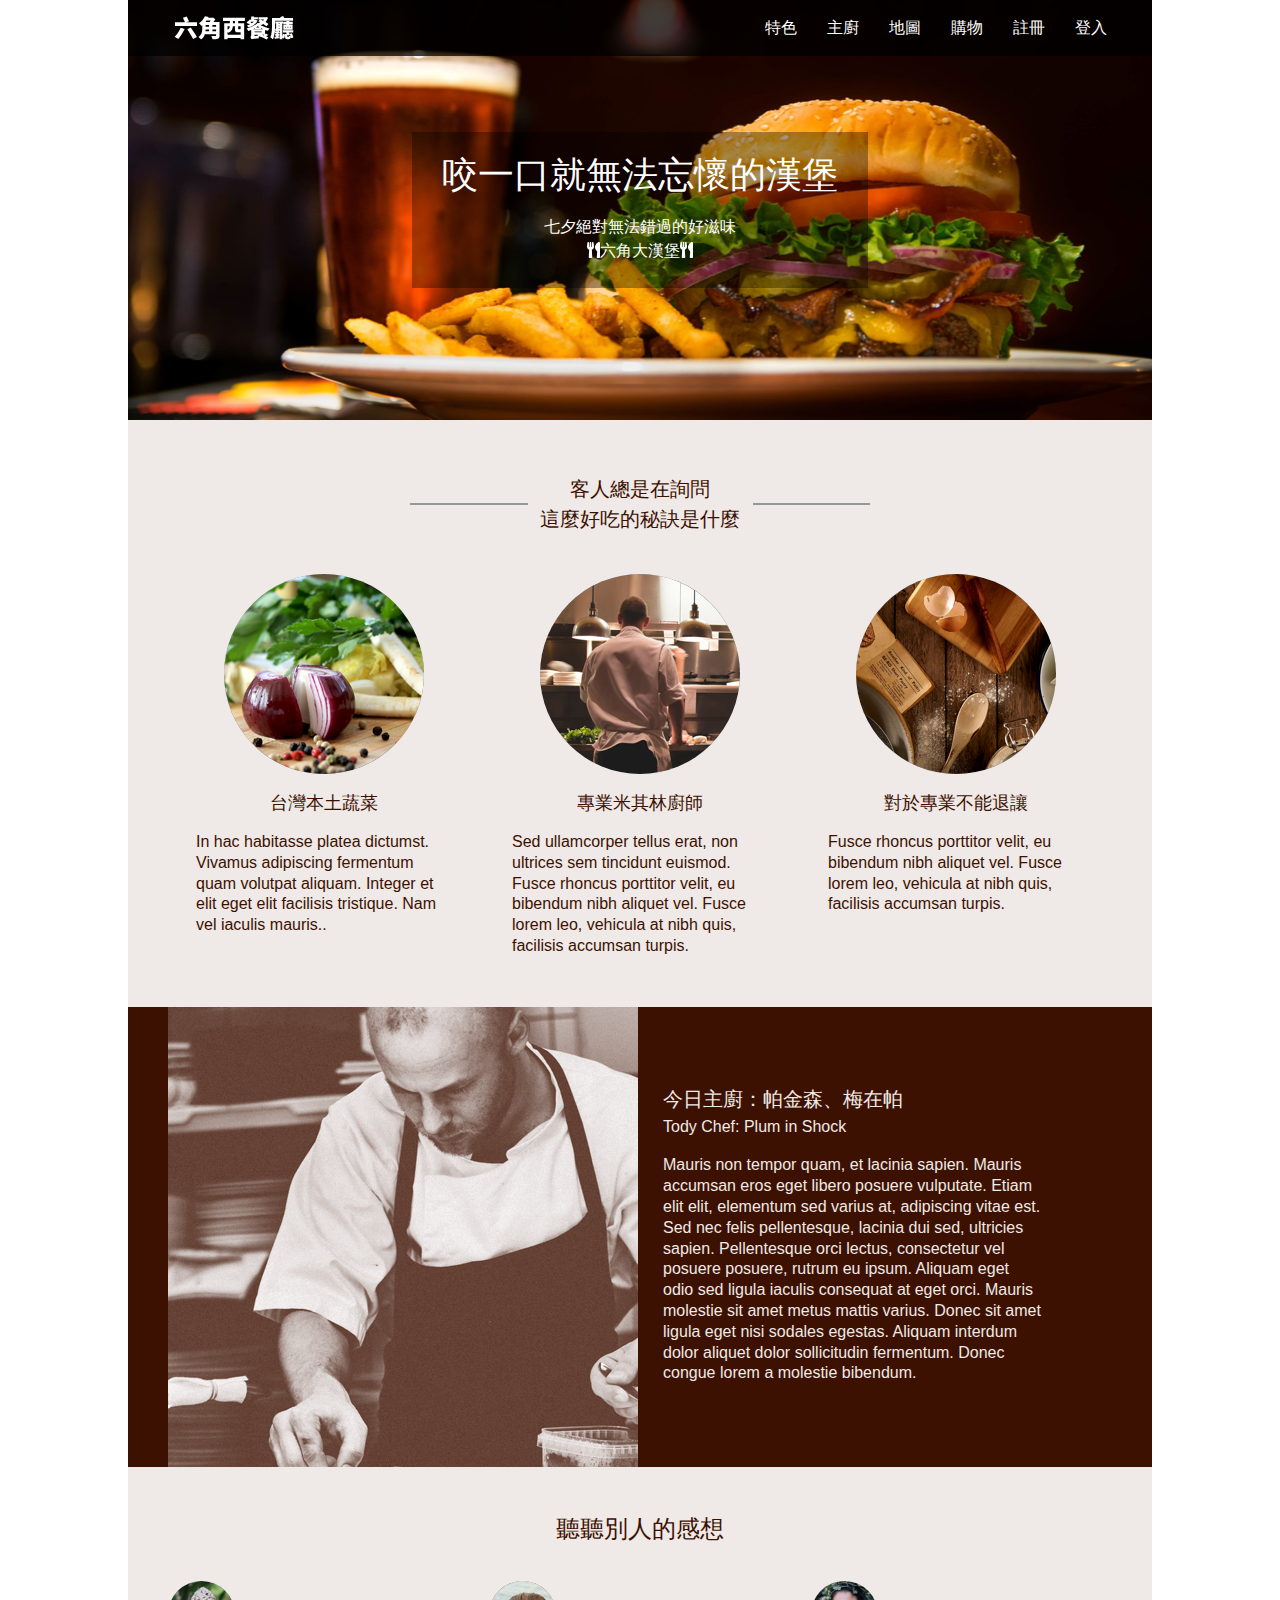
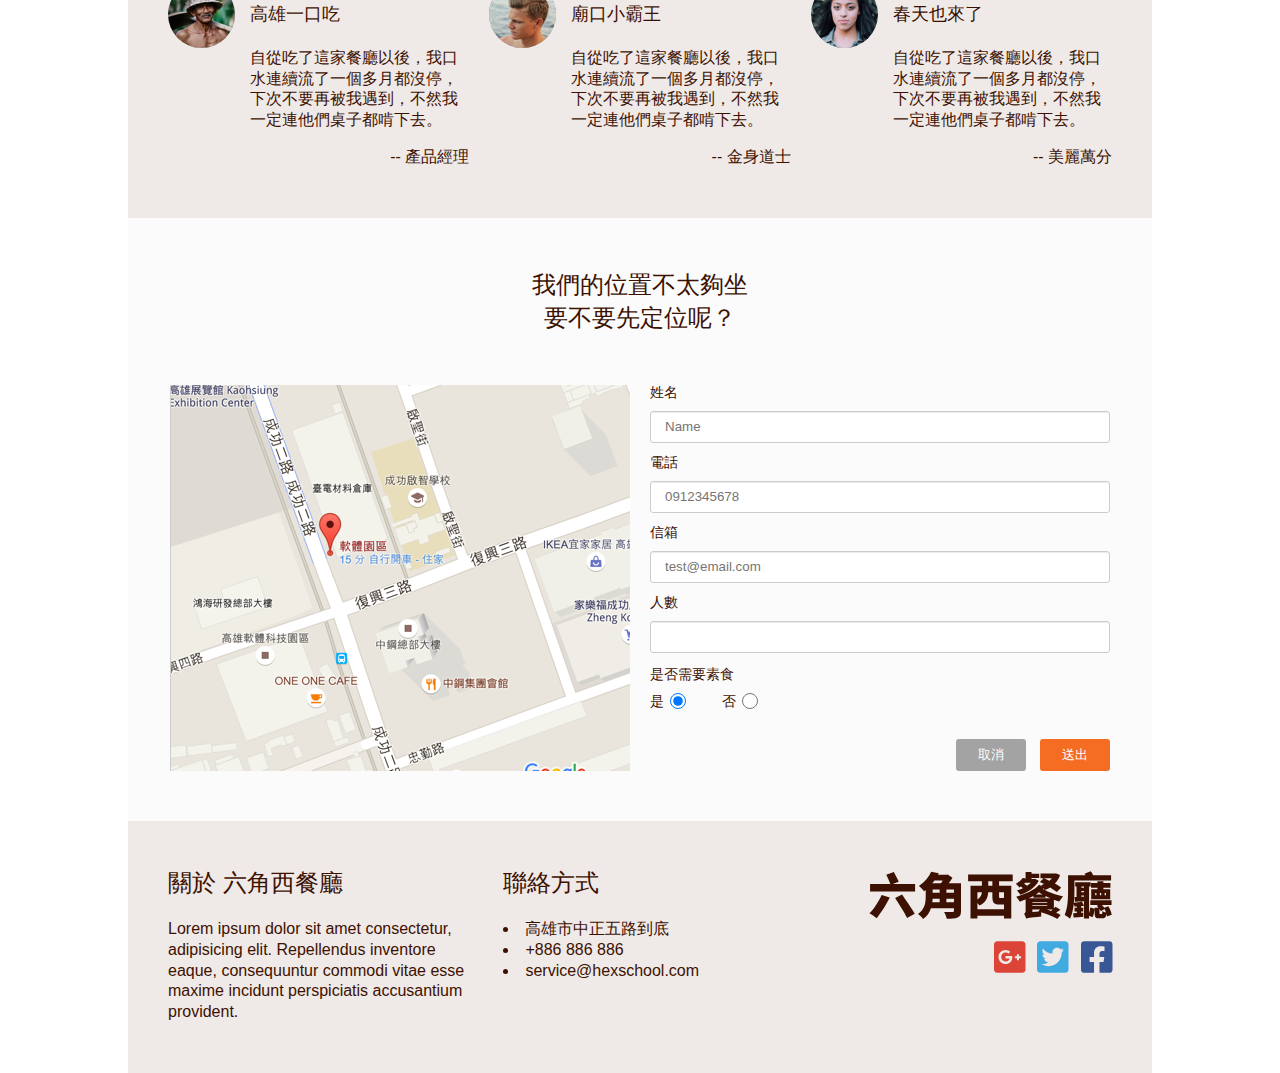
==== commit 2d2b1602: "update" ====
--- a/index.html
+++ b/index.html
@@ -4,7 +4,16 @@
     <meta charset="UTF-8">
     <meta http-equiv="X-UA-Compatible" content="IE=edge">
     <meta name="viewport" content="width=device-width, initial-scale=1.0">
+    
     <title>六角西餐廳(RWD work)</title>
+    <link rel="shortcut icon" href="images/burger-icon.png">
+    <meta name="description" content="咬一口就無法忘懷的漢堡!!絕對無法錯過的好滋味!!">
+
+    <meta property="og:title" content="六角西餐廳~咬一口就無法忘懷的漢堡!!">
+    <meta property="og:description" content="六角西餐廳~咬一口就無法忘懷的漢堡!!絕對無法錯過的好滋味!!">
+    <meta property="og:type" content="website">
+    <meta property="og:image" content="https://i.imgur.com/MccT5N0.png">
+
     <link rel="stylesheet" href="css/all.css">
     <script src="js/all.min.js"></script>
     <script src="js/jquery-3.1.1.min.js"></script>
@@ -27,7 +36,7 @@
                 <!-- <i class="fas fa-chevron-down"></i> -->
             </div>
             <div class="contain">
-                <div>
+                <div class="contain-mask">
                     <h2>咬一口就<br>無法忘懷的漢堡</h2>
                     <p>
                         七夕絕對無法錯過的好滋味<br>
@@ -40,8 +49,8 @@
             <div id="f" class="feature">
                 <hr class="hr_l">
                 <hr class="hr_s">
-                <h3>客人總是在詢問<br>這麼好吃的秘訣是什麼</h3>
-                <ul>
+                <h3 class="feature-title">客人總是在詢問<br>這麼好吃的秘訣是什麼</h3>
+                <ul class="feature-list">
                     <li>
                         <img src="images/feature_1.png" alt="台灣本土蔬菜">
                         <h4>台灣本土蔬菜</h4>
@@ -60,23 +69,23 @@
                 </ul>
             </div>
             <div id="c" class="chef">
-                <div class="chef_pic">
+                <div class="chef-pic">
                     chef pic
                     <!-- <img src="images/main_chef_brown.png" alt=""> -->
                 </div>
-                <div class="chef_intro">
+                <div class="chef-intro">
                     <h3>今日主廚：帕金森、梅在帕</h3>
                     <h4>Tody Chef: Plum in Shock</h4>
                     <p>Mauris non tempor quam, et lacinia sapien. Mauris accumsan eros eget libero posuere vulputate. Etiam elit elit, elementum sed varius at, adipiscing vitae est. Sed nec felis pellentesque, lacinia dui sed, ultricies sapien. Pellentesque orci lectus, consectetur vel posuere posuere, rutrum eu ipsum. Aliquam eget odio sed ligula iaculis consequat at eget orci. Mauris molestie sit amet metus mattis varius. Donec sit amet ligula eget nisi sodales egestas. Aliquam interdum dolor aliquet dolor sollicitudin fermentum. Donec congue lorem a molestie bibendum.</p>
                 </div>
             </div>
             <div class="customer">
-                <h3>聽聽別人的感想</h3>
-                <ul>
+                <h3 class="customer-title">聽聽別人的感想</h3>
+                <ul class="customer-list">
                     <li>
                         <!-- <div><img src="images/avatar_1.png" alt=""></div> -->
-                        <div class="c1">customer1</div>
-                        <div class="c_exp">
+                        <div class="c1-img">customer1</div>
+                        <div class="customer-exp">
                             <p>高雄一口吃</p>
                             <p>自從吃了這家餐廳以後，我口水連續流了一個多月都沒停，下次不要再被我遇到，不然我一定連他們桌子都啃下去。</p>
                             <p> -- 產品經理</p>
@@ -84,8 +93,8 @@
                     </li>
                     <li>
                         <!-- <div><img src="images/avatar_2.png" alt=""></div> -->
-                        <div class="c2">customer1</div>
-                        <div class="c_exp">
+                        <div class="c2-img">customer1</div>
+                        <div class="customer-exp">
                             <p>廟口小霸王</p>
                             <p>自從吃了這家餐廳以後，我口水連續流了一個多月都沒停，下次不要再被我遇到，不然我一定連他們桌子都啃下去。</p>
                             <p> -- 金身道士</p>
@@ -93,8 +102,8 @@
                     </li>
                     <li>
                         <!-- <div><img src="images/avatar_3.png" alt=""></div> -->
-                        <div class="c3">customer1</div>
-                        <div class="c_exp">
+                        <div class="c3-img">customer1</div>
+                        <div class="customer-exp">
                             <p>春天也來了</p>
                             <p>自從吃了這家餐廳以後，我口水連續流了一個多月都沒停，下次不要再被我遇到，不然我一定連他們桌子都啃下去。</p>
                             <p> -- 美麗萬分</p>
@@ -103,24 +112,32 @@
                 </ul>
             </div>
             <div id="m" class="reservation">
-                <h3>我們的位置不太夠坐<br>要不要先定位呢？</h3>
-                <div>
-                    <div class="map">
+                <h3 class="reservation-title">我們的位置不太夠坐<br>要不要先定位呢？</h3>
+                <div class="reservation-area">
+                    <div class="reser-map">
                         <!-- <img src="images/Map.png" alt="Map"> -->
                     </div>
-                    <div class="re_info">
-                        <p>姓名</p><input type="text" placeholder="Name">
-                        <p>電話</p><input type="tel" placeholder="0912345678">
-                        <p>信箱</p><input type="email" placeholder="test@email.com">
-                        <p>人數</p><input type="number"> 
-                        <p>是否需要素食</p>
-                        <div class="y_n">
-                            <span>是</span><input type="radio" name="veget" id="y" checked>
-                            <span>否</span><input type="radio" name="veget" id="n">
+                    <div class="reser-info">
+                        <div class="reser-info-detail">
+                            <label for="reser-name">姓名</label>
+                            <input id="reser-name" type="text" placeholder="Name">
+                            <label for="reser-tel">電話</label>
+                            <input id="reser-tel" type="tel" placeholder="0912345678">
+                            <label for="reser-email">信箱</label>
+                            <input id="reser-email" type="email" placeholder="test@email.com">
+                            <label for="reser-number">人數</label>
+                            <input id="reser-number" type="number"> 
+                            <div class="veget-y-n">
+                                <p>是否需要素食</p>
+                                <label for="reser-veget-y">是</label>
+                                <input id="reser-veget-y" type="radio" name="veget" checked>
+                                <label for="reser-veget-n">否</label>
+                                <input id="reser-veget-n" type="radio" name="veget">
+                            </div>
                         </div>
-                        <div class="sum">
-                            <input class="cancel" type="button" value="取消">
-                            <input class="send" type="button" value="送出">
+                        <div class="btns">
+                            <input class="btn-cancel" type="button" value="取消">
+                            <input class="btn-submit" type="button" value="送出">
                         </div>
                     </div>
                 </div>
@@ -136,11 +153,11 @@
                 </div>
                 <div>
                     <h3>聯絡方式</h3>
-                    <p>
-                        •	高雄市中正五路到底<br>
-                        •	+886 886 886<br>
-                        •	service@hexschool.com
-                    </p>
+                    <ul>
+                        <li>高雄市中正五路到底</li>
+                        <li>+886 886 886</li>
+                        <li>service@hexschool.com</li>
+                    </ul>
                 </div>
             </div>
             <div>
--- a/css/all.css
+++ b/css/all.css
@@ -77,18 +77,25 @@
 
 /* header */
 .header{
+    position: relative;
+    display: flex;
+    flex-direction: column;
+    justify-content: center;
     height: 420px;
     background: url(../images/header_desktop.png);
     background-position: center center;
     background-repeat: no-repeat;
 }
 .nav{
+    position: absolute;
+    right: 0;
+    left: 0;
+    top: 0;
     background: rgba(0,0,0,0.75);
     display: flex;
     justify-content: space-between;
     align-items: center;
     padding: 0 30px;
-    margin-bottom: 67px;
 }
 
 .logo a{
@@ -110,6 +117,10 @@
     display: block;
     color: #FFFFFF;
     padding: 20px 15px;
+    transition: background-color 0.3s;
+}
+.menu li a:hover{
+    background-color: rgba(255,255,255,0.25);
 }
 /* 隱藏下拉式選單 */
 .hamburger{
@@ -122,7 +133,6 @@
         padding: 0;
     }
 }
-
 @media (max-width:767px) {
     .menu{
         /* 隱藏選單 */
@@ -161,21 +171,21 @@
     justify-content: center;
     color: #FFFFFF;
 }
-.contain>div{
+.contain-mask{
     background: rgba(0,0,0,0.35);
     padding: 20px 30px;
 }
 
-.contain h2{
+.contain-mask h2{
     font-size: 36px;
     margin-bottom: 16px;
     text-align: center;
     line-height: 1.3;
 }
-.contain h2 br{
+.contain-mask h2 br{
     display: none;
 }
-.contain p{
+.contain-mask p{
     text-align: center;
     line-height: 1.5;
     margin-bottom: 5px;
@@ -185,13 +195,13 @@
     .header{
         background: url(../images/header_mobile.png);
     }
-    .contain>div{
+    .contain-mask{
         padding: 20px 6px;
         margin: 0 10px;
     }
 }
 @media (max-width: 450px) {
-    .contain h2 br{
+    .contain-mask h2 br{
         display: block;
     }
 }
@@ -212,7 +222,7 @@
     background-color: #efe9e7;
     padding: 50px 0;
 }
-.feature h3{
+.feature-title{
     font-size: 20px;
     text-align: center;
     line-height: 1.5;
@@ -237,12 +247,12 @@
     margin: 0 auto;
 }
 
-.feature ul{
+.feature-list{
     display: flex;
     justify-content: center;
 }
 
-.feature li{
+.feature-list li{
     display: flex;
     flex-wrap: wrap;
     justify-content: center;
@@ -251,33 +261,33 @@
     margin: 0 30px;
 }
 
-.feature li img{
+.feature-list li img{
     border-radius: 50%;
     margin-bottom: 20px;
 }
 
-.feature h4{
+.feature-list h4{
     font-size: 18px;
     margin-bottom: 20px;
 }
 
 @media (max-width: 767px) {
-    .feature h3{
+    .feature-title{
         margin-bottom: 15px;
     }
     .feature hr{
         display: none;
     }
-    .feature ul{
+    .feature-list{
         flex-wrap: wrap;
     }
-    .feature li{
+    .feature-list li{
         max-width: 100%;
         flex-direction: column;
         align-items: center;
         margin: 15px 30px;
     }
-    .feature img{
+    .feature-list img{
         width: 200px;
         height: 200px;
     };
@@ -289,7 +299,7 @@
     display: flex;
     padding: 0 40px;
 }
-.chef_pic{
+.chef-pic{
     background-image: url(../images/main_chef_brown.png);
     background-repeat: no-repeat;
     background-position: right;
@@ -301,18 +311,18 @@
     overflow: hidden;
 }
 
-.chef_intro{
+.chef-intro{
     display: flex;
     flex-wrap: wrap;
     align-content: center;
     width: 380px;
 }
 
-.chef h3{
+.chef-intro h3{
     font-size: 20px;
     margin-bottom: 10px;
 }
-.chef h4{
+.chef-intro h4{
     margin-bottom: 20px;
 }
 
@@ -327,10 +337,10 @@
         justify-content: center;
         padding: 0;
     }
-    .chef_pic{
+    .chef-pic{
         margin-right: 0;
     }
-    .chef_intro{
+    .chef-intro{
         width: 100%;
         padding: 30px;
     }
@@ -340,22 +350,22 @@
     background-color: #efe9e7;
     padding: 50px 30px;
 }
-.customer h3{
+.customer-title{
     font-size: 24px;
     text-align: center;
     margin-bottom: 40px;
 }
-.customer ul{
+.customer-list{
     display: flex;
     justify-content: center;
 }
-.customer li{
+.customer-list li{
     display: flex;
     align-items: baseline;
     margin: 0 10px;
 }
 
-.customer .c1, .customer .c2, .customer .c3{
+.c1-img, .c2-img, .c3-img{
     background-repeat: no-repeat;
     flex: 0 0;
     flex-basis: 67px;
@@ -366,27 +376,27 @@
     overflow: hidden;
     margin-right: 15px;
 }
-.c1{
+.c1-img{
     background-image: url(../images/avatar_1.png);
 }
-.c2{
+.c2-img{
     background-image: url(../images/avatar_2.png);
 }
-.c3{
+.c3-img{
     background-image: url(../images/avatar_3.png);
 }
 
-.customer .c_exp{
+.customer-exp{
     flex-grow: 1;
 }
-.c_exp p:nth-child(1){
+.customer-exp p:nth-child(1){
     line-height: 67px;
     font-size: 18px;
 }
-.c_exp p:nth-child(2){
+.customer-exp p:nth-child(2){
     margin-bottom: 16px;
 }
-.c_exp p:nth-child(3){
+.customer-exp p:nth-child(3){
     text-align: right;
 }
 @media (max-width:768px){
@@ -398,10 +408,10 @@
     .customer{
         padding: 50px 0 20px 0;
     }
-    .customer ul{
+    .customer-list{
         flex-wrap: wrap;
     }
-    .customer li{
+    .customer-list li{
         margin-bottom: 30px;
     }
 }
@@ -410,18 +420,18 @@
     background-color: rgba(250,250,250,0.7);
     padding: 50px 10px;
 }
-.reservation h3{
+.reservation-title{
     font-size: 24px;
     text-align: center;
     line-height: 1.4;
     margin-bottom: 50px;
 }
-.reservation>div{
+.reservation-area{
     display: flex;
     justify-content: center;
     font-size: 14px;
 }
-.map{
+.reser-map{
     background-image: url(../images/Map.png);
     background-repeat: no-repeat;
     background-position: left;
@@ -433,15 +443,19 @@
     white-space: nowrap;
     overflow: hidden;
 }
-.re_info{
+.reser-info{
+    display: flex;
+    flex-direction: column;
+    justify-content: space-between;
     flex-basis: 460px;
-    position: relative;
-}
-.re_info p{
+    /* position: relative; */
+}
+.reser-info-detail>label{
+    display: block;
     margin-bottom: 12px;
 }
-.re_info>input[type="text"], .re_info>input[type="tel"],
-.re_info>input[type="email"], .re_info>input[type="number"]{
+.reser-info-detail>input[type="text"], .reser-info-detail>input[type="tel"],
+.reser-info-detail>input[type="email"], .reser-info-detail>input[type="number"]{
     width: 100%;
     height: 32px;
     padding-left: 14px;
@@ -450,50 +464,59 @@
     box-shadow: inset 0px 1px 0px 0px #ECECEC;
     border-radius: 3px;
 }
-.y_n{
-    display: flex;
+.veget-y-n{
+    display: flex;
+    flex-wrap: wrap;
     align-items: center;
 }
-.y_n input[type="radio"]{
+.veget-y-n p{
+    width: 100%;
+    margin-bottom: 10px;
+}
+.veget-y-n input[type="radio"]{
     width: 16px;
     height: 16px;
     margin: 0 36px 0 6px;
 }
-.sum{
-    position: absolute;
-    bottom: 0;
-    right: 0;
+.btns{
     text-align: right;
 }
-.sum input{
+.btns input{
     width: 70px;
     height: 32px;
     color: #FFFFFF;
     border-radius: 3px;
     border: 0px;
     margin-left: 10px;
-}
-.sum .cancel{
+    cursor: pointer;
+}
+.btns .btn-cancel{
     background: rgba(0,0,0,0.35);
 }
-.sum .send{
+.btns .btn-submit{
     background: #F56C23;
 }
-.sum .cancel:active{
+.btns .btn-cancel:hover{
     background: rgba(0,0,0,0.7);
 }
-.sum .send:active{
-    background: #d40000;
+.btns .btn-submit:hover{
+    background: #ff0000;
+}
+.btns .btn-cancel:active{
+    background: rgba(0,0,0,1);
+}
+.btns .btn-submit:active{
+    background: #1515d6;
 }
 @media (max-width: 767px) {
-    .reservation>div{
+    .reservation-area{
         flex-wrap: wrap;
     }
-    .map{
+    .reser-map{
         margin-right: 0;
         margin-bottom: 30px;
     }
-    .re_info{
+    .reser-info{
         height: 400px;
     }
 }
@@ -516,6 +539,11 @@
 .info h3{
     font-size: 24px;
     margin-bottom: 24px;
+}
+.info li{
+    list-style-type: disc;
+    list-style-position: inside;
+    line-height: 1.3;
 }
 
 .footer h2 a{
@@ -595,7 +623,7 @@
     margin-bottom: 35px;
 }
 
-.login>div{
+.login-area{
     width: 300px;
     margin: 0 auto;
     border-top: 3px solid #FF5E45;
@@ -603,18 +631,18 @@
     padding: 15px;
     /* margin-bottom: 10px; */
 }
-.login h3{
+.login-area h3{
     font-size: 18px;
     font-weight: bold;
     text-align: center;
     /* margin-bottom: 16px; */
 }
-.login>div>p{
+.login-area>label{
     font-size: 16px;
     line-height: 1.5;
     margin-top: 15px;
 }
-.login>div>input{
+.login-area>input{
     width: 100%;
     height: 32px;
     padding-left: 10px;
@@ -622,35 +650,53 @@
     box-shadow: inset 0px 1px 0px 0px #ECECEC;
     border-radius: 3px;
 }
-.login>div>a{
-    display: block;
+.login-area p{
+    margin-bottom: 30px;
+}
+.login-area a{
+    /* display: block; */
     font-size: 14px;
     color: #FF5E45;
     margin-bottom: 30px;
     line-height: 1.3;
 }
-.login_summit{
+.login-area a:hover{
+    color: #0000ff;
+}
+.login-btns{
     display: flex;
     justify-content: space-between;
 }
-.login_summit input{
+.login-btns input{
     width: 125px;
     height: 32px;
     color: #FFFFFF;
     border-radius: 3px;
     border: 0px;
-}
-.login_summit .login_cancel{
+    cursor: pointer;
+}
+.login-btns .login-cancel{
     background: rgba(0,0,0,0.35);
 }
-.login_summit .login_send{
+.login-btns .login-submit{
     background: #F56C23;
 }
-.login_summit .login_cancel:active{
+.login-btns .login-cancel:hover{
     background: rgba(0,0,0,0.7);
 }
-.login_summit .login_send:active{
-    background: #d40000;
+.login-btns .login-submit:hover{
+    background: #ff0000;
+}
+.login-btns .login-cancel:active{
+    background: rgba(0,0,0,1);
+}
+.login-btns .login-submit:active{
+    background: #0000ff;
+}
+@media (max-width:320px) {
+    .login-area{
+        width: 100%;
+    }
 }
 
 
@@ -688,19 +734,19 @@
     text-align: center;
     margin-bottom: 16px;
 }
-.regi_area{
+.regi-area{
     display: flex;
     justify-content: space-between;
 }
-.regi_area>div{
+.regi-area>div{
     width: 285px;
 }
 
-.regi_info>p{
+.regi-form>label{
     font-size: 16px;
     line-height: 1.5;
 }
-.regi_info>input{
+.regi-form>input{
     width: 100%;
     height: 32px;
     padding-left: 10px;
@@ -708,40 +754,53 @@
     box-shadow: inset 0px 1px 0px 0px #ECECEC;
     border-radius: 3px;
 }
-.regi_info>a{
-    display: block;
+.mb-10{
+    margin-bottom: 10px;
+}
+.mb-15{
+    margin-bottom: 15px;
+}
+.regi-form>p{
+    margin-bottom: 30px;
+}
+.regi-form>p>a{
     font-size: 14px;
     color: #FF5E45;
-    margin-bottom: 30px;
     line-height: 1.3;
 }
-.regi_info>div{
+.regi-form>p>a:hover{
+    color: #0000ff;
+}
+.regi-form>div{
     text-align: right;
 }
-.regi_info .regi_send{
+.regi-submit{
     width: 125px;
     height: 32px;
     color: #FFFFFF;
     border-radius: 3px;
     border: 0px;
 }
-.regi_info .regi_send{
+.regi-submit{
     background: #F56C23;
 }
-.regi_info .regi_send:active{
-    background: #d40000;
+.regi-submit:hover{
+    background: #ff0000;
+}
+.regi-submit:active{
+    background: #0000ff;
 }
 @media (max-width:767px) {
     .register>div{
         width: 90%;
     }
-    .regi_area{
+    .regi-area{
         flex-wrap: wrap;
     }
-    .regi_area>div{
+    .regi-area>div{
         width: 100%;
     }
-    .regi_info{
+    .regi-form{
         margin-top: 20px;
     }
 }
@@ -800,14 +859,19 @@
 .search{
     width: 460px;
 }
-.search input{
+.search>input{
     width: 100%;
     height: 32px;
     border: 2px solid #3D1101;
     background-color: #efe9e7;
     padding-left: 20px;
-}
-.search span{
+    padding-right: 50px;
+}
+.search>input:focus{
+    background-color: #ffffff;
+    outline: none;
+}
+.search-mark{
     position: absolute;
     right: 0;
     width: 36px;
@@ -817,8 +881,12 @@
     display: flex;
     justify-content: center;
     align-items: center;
-}
-.search .fa-search{
+    cursor: pointer;
+}
+.search-mark:hover{
+    background-color: #ff0000;
+}
+.search-mark .fa-search{
     font-size: 20px;
 }
 
@@ -838,6 +906,12 @@
     font-size: 2.5em;
     right: -5px;
     top: -5px;
+}
+.checkout>a{
+    color: #3D1101;
+}
+.checkout>a:hover{
+    color: #FF0000;
 }
 
 .items-area ul{
@@ -993,6 +1067,11 @@
         width: 100%;
         justify-content: flex-end;
     }
+    .itemcard{
+        width: 48%;
+    }
+}
+@media (max-width:414px) {
     .items-area ul{
         justify-content: space-around;
     }
@@ -1000,9 +1079,8 @@
         width: 80%;
     }
 }
-@media (max-width:414px) {
+@media (max-width:320px) {
     .itemcard{
         width: 100%;
     }
-    
 }